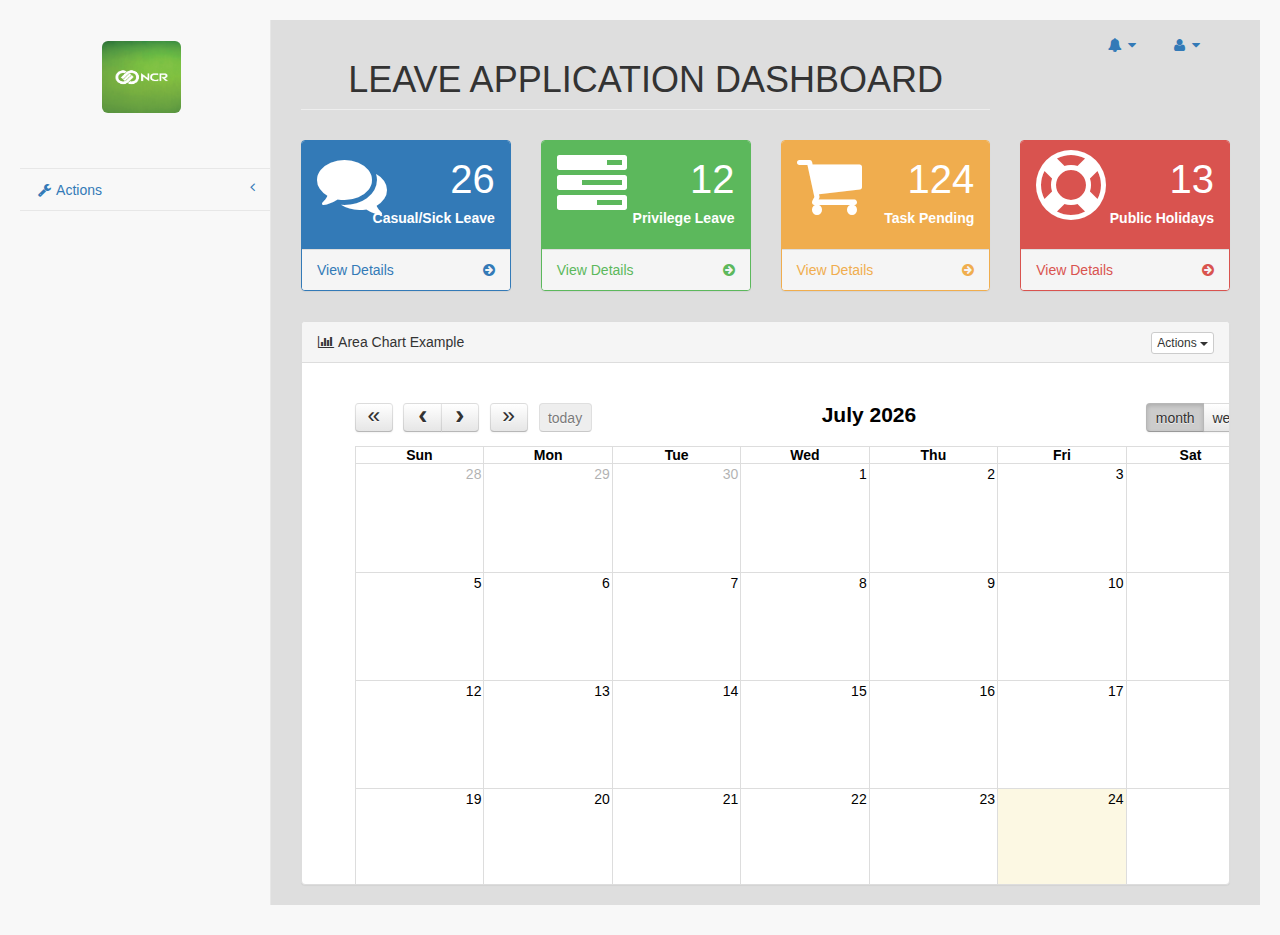
==== JSOMApplication/pages/index.html @ dc347957 "a" ====
﻿<!DOCTYPE html>
<html lang="en">

<head>

   
    <style type="text/css">
        @import "http://fonts.googleapis.com/css?family=Droid+Serif";
        
        /* Above line is used for online google font */
        h2 {
            text-align: center;
            font-size: 24px;
        }

        hr {
            margin-bottom: 30px;
        }

        p {
            color: #000;
            font-size: 16px;
            font-weight: 700;
        }

        #button {
            border: 1px solid #0c799e;
            width: 250px;
            padding: 10px;
            font-size: 16px;
            font-weight: 700;
            color: #fff;
            border-radius: 3px;
            background: linear-gradient(to bottom,#59d0f8 5%,#49c0e8 100%);
            cursor: pointer;
        }

            #button:hover {
                background: linear-gradient(to bottom,#49c0e8 5%,#59d0f8 100%);
            }

        input[type=text] {
            margin-top: 5px;
            margin-bottom: 20px;
            width: 96%;
            border-radius: 5px;
            border: 0;
            padding: 5px 0;
        }

        #name, #email {
            padding-left: 10px;
        }

        input[type=submit] {
            width: 30%;
            border: 1px solid #59b4d4;
            background: #0078a3;
            color: #eee;
            padding: 3px 0;
            border-radius: 5px;
            margin-left: 33%;
            cursor: pointer;
        }

            input[type=submit]:hover {
                border: 1px solid #666;
                background: #555;
                color: #fff;
            }

        .ui-dialog .ui-dialog-content {
            padding: 2em;
        }

        div.container {
            width: 960px;
            height: 610px;
            margin: 50px auto;
            font-family: 'Droid Serif',serif;
            position: relative;
        }

        div.main {
            width: 320px;
            margin-top: 35px;
            float: left;
            padding: 10px 55px 25px;
            background-color: rgba(204,204,191,0.51);
            border: 15px solid #fff;
            box-shadow: 0 0 10px;
            border-radius: 2px;
            font-size: 13px;
            text-align: center;
        }
    </style>
    <script src="../js/jquery.min.js"></script>
    <!-- Bootstrap Core JavaScript -->
    <script src="../js/bootstrap.min.js"></script>
    <!-- Metis Menu Plugin JavaScript -->
    <script src="../js/metisMenu.min.js"></script>
    <!-- Morris Charts JavaScript -->
    <script src="../js/jquery.ffform.js"></script>
    <link href="../css/demo.css" rel="stylesheet" />
    <script src="../js/jquery-ui.min.js"></script>
    <!-- Custom Theme JavaScript -->
    <script src="../js/sb-admin-2.js"></script>
    <script type="text/javascript"></script>
    <meta charset="utf-8">
    <meta http-equiv="X-UA-Compatible" content="IE=edge">
    <meta name="viewport" content="width=device-width, initial-scale=1">
    <meta name="description" content="">
    <meta name="author" content="">

    <title>SB Admin 2 - Bootstrap Admin Theme</title>

    <!-- Bootstrap Core CSS -->
    <link href="../css/bootstrap.min.css" rel="stylesheet">

    <!-- MetisMenu CSS -->
    <link href="../css/metisMenu.min.css" rel="stylesheet">

    <!-- Timeline CSS -->
    

    <!-- Custom CSS -->
    <link href="../css/sb-admin-2.css" rel="stylesheet">

    <!-- Morris Charts CSS -->
    
    <link href="../css/jquery-ui.css" rel="stylesheet" />
    <!-- Custom Fonts -->
    <link href="../css/font-awesome.min.css" rel="stylesheet" type="text/css">

    <!-- HTML5 Shim and Respond.js IE8 support of HTML5 elements and media queries -->
    <!-- WARNING: Respond.js doesn't work if you view the page via file:// -->
    <!--[if lt IE 9]>
        <script src="https://oss.maxcdn.com/libs/html5shiv/3.7.0/html5shiv.js"></script>
        <script src="https://oss.maxcdn.com/libs/respond.js/1.4.2/respond.min.js"></script>
    <![endif]-->
    <script type="text/javascript">
        $(document).ready(function () {
            $(".ankit").on("click", function (event) {
                event.preventDefault();
                
                var iframe = $('<iframe frameborder="0" scrolling="no" marginwidth="0" marginheight="0" width="600" height="600"></iframe>');
                var dialog = $("<div></div>").append(iframe).appendTo("body").dialog({
                    autoOpen: false,
                    modal: true,
                    show: "slide",
                    hide:"puff",
                    resizable: false,
                    width: "auto",
                    height: "auto",
                    close: function () {
                        iframe.attr("src", "");
                    }
                });
                var src = $(this).attr("href");
                iframe.attr({
                    src: src
                });
                dialog.dialog("option", "title", "Your Title...").dialog("open");
            });
        });
    </script>
</head>

<body>
    <!--<div id="dialog" title="Dialog Form">
        <form action="" method="post">
            <label>Name:</label>
            <input id="name" name="name" type="text" style="color:black">
            <label>Email:</label>
            <input id="email" name="email" type="text" style="color:black">
            <input id="submit" type="submit" value="Submit">
        </form>
    </div>-->
    <div id="wrapper">
        <section id="getintouch" class="fadeIn animated">
            <!-- Navigation -->
            <nav class="navbar navbar-default navbar-static-top" role="navigation" style="margin-bottom: 0;height:149px;width:250px;">
                <div class="navbar-header">
                    <button type="button" class="navbar-toggle" data-toggle="collapse" data-target=".navbar-collapse">
                        <span class="sr-only">Toggle navigation</span>
                        <span class="icon-bar"></span>
                        <span class="icon-bar"></span>
                        <span class="icon-bar"></span>
                    </button>
                    <a class="navbar-brand" href="index.html"><img src="NCR_logo.jpg" class="img-rounded" alt="Cinque Terre" width="79" height="72"></a>
                </div>
                <!-- /.navbar-header -->
                <!-- /.navbar-top-links -->
                <div class="navbar-default sidebar" role="navigation">
                    <div class="sidebar-nav navbar-collapse">
                        <ul class="nav" id="side-menu">


                            <li>
                                <a href="#"><i class="fa fa-wrench fa-fw"></i> Actions<span class="fa arrow"></span></a>
                                <ul class="nav nav-second-level">
                                    <li>
                                        <a href="forms.html" class="ankit"><i class="fa fa-user fa-fw"></i>Employee </a>
                                    </li>
                                </ul>
                                <!-- /.nav-second-level -->
                            </li>

                        </ul>
                    </div>
                    <!-- /.sidebar-collapse -->
                </div>
                <!-- /.navbar-static-side -->
            </nav>
        </section>
            <div id="page-wrapper" style="margin-top:-149px;">
                
                    <div class="row">
                        <section id="getintouch" class="fadeIn animated">
                            <div class="col-xs-9">
                                <h1 class="page-header">Leave Application Dashboard</h1>
                            </div>
                        </section>
                        <section id="getintouch" class="fadeIn animated" style="z-index:2">
                            <div class="col-lg-3">
                                <ul class="nav navbar-top-links navbar-right">

                                    <!-- /.dropdown -->
                                    <!-- /.dropdown -->
                                    <li class="dropdown">
                                        <a class="dropdown-toggle" data-toggle="dropdown" href="#">
                                            <i class="fa fa-bell fa-fw"></i>  <i class="fa fa-caret-down"></i>
                                        </a>
                                        <ul class="dropdown-menu dropdown-alerts">
                                            <li>
                                                <a href="#">
                                                    <div>
                                                        <i class="fa fa-comment fa-fw"></i> New Comment
                                                        <span class="pull-right text-muted small">4 minutes ago</span>
                                                    </div>
                                                </a>
                                            </li>
                                            <li class="divider"></li>
                                            <li>
                                                <a href="#">
                                                    <div>
                                                        <i class="fa fa-twitter fa-fw"></i> 3 New Followers
                                                        <span class="pull-right text-muted small">12 minutes ago</span>
                                                    </div>
                                                </a>
                                            </li>
                                            <li class="divider"></li>
                                            <li>
                                                <a href="#">
                                                    <div>
                                                        <i class="fa fa-envelope fa-fw"></i> Message Sent
                                                        <span class="pull-right text-muted small">4 minutes ago</span>
                                                    </div>
                                                </a>
                                            </li>
                                            <li class="divider"></li>
                                            <li>
                                                <a href="#">
                                                    <div>
                                                        <i class="fa fa-tasks fa-fw"></i> New Task
                                                        <span class="pull-right text-muted small">4 minutes ago</span>
                                                    </div>
                                                </a>
                                            </li>
                                            <li class="divider"></li>
                                            <li>
                                                <a href="#">
                                                    <div>
                                                        <i class="fa fa-upload fa-fw"></i> Server Rebooted
                                                        <span class="pull-right text-muted small">4 minutes ago</span>
                                                    </div>
                                                </a>
                                            </li>
                                            <li class="divider"></li>
                                            <li>
                                                <a class="text-center" href="#">
                                                    <strong>See All Alerts</strong>
                                                    <i class="fa fa-angle-right"></i>
                                                </a>
                                            </li>
                                        </ul>
                                        <!-- /.dropdown-alerts -->
                                    </li>
                                    <!-- /.dropdown -->
                                    <li class="dropdown">
                                        <a class="dropdown-toggle" data-toggle="dropdown" href="#">
                                            <i class="fa fa-user fa-fw"></i>  <i class="fa fa-caret-down"></i>
                                        </a>
                                        <ul class="dropdown-menu dropdown-user">
                                            <li>
                                                <a href="#"><i class="fa fa-user fa-fw"></i> User Profile</a>
                                            </li>
                                            <li>
                                                <a href="#"><i class="fa fa-gear fa-fw"></i> Settings</a>
                                            </li>
                                            <li class="divider"></li>
                                            <li>
                                                <a href="login.html"><i class="fa fa-sign-out fa-fw"></i> Logout</a>
                                            </li>
                                        </ul>
                                        <!-- /.dropdown-user -->
                                    </li>
                                    <!-- /.dropdown -->
                                </ul>
                            </div>
                        </section>
                            <!-- /.col-lg-12 -->
</div>
               
                    <!-- /.row -->
                    <section id="getintouch" class="rotateInUpLeft animated" style="z-index:1">
                        <div class="row">
                            <div class="col-lg-3 col-md-6">
                                <div class="panel panel-primary">
                                    <div class="panel-heading">
                                        <div class="row">
                                            <div class="col-xs-3">
                                                <i class="fa fa-comments fa-5x"></i>
                                            </div>
                                            <div class="col-xs-9 text-right">
                                                <div class="huge">26</div>
                                                <div><b>Casual/Sick Leave</b></div>
                                            </div>
                                        </div>
                                    </div>
                                    <a href="leaveApplication.html" class="ankit">
                                        <div class="panel-footer">
                                            <span class="pull-left">View Details</span>
                                            <span class="pull-right"><i class="fa fa-arrow-circle-right"></i></span>
                                            <div class="clearfix"></div>
                                        </div>
                                    </a>
                                </div>
                            </div>
                            <div class="col-lg-3 col-md-6">
                                <div class="panel panel-green">
                                    <div class="panel-heading">
                                        <div class="row">
                                            <div class="col-xs-3">
                                                <i class="fa fa-tasks fa-5x"></i>
                                            </div>
                                            <div class="col-xs-9 text-right">
                                                <div class="huge">12</div>
                                                <div><b>Privilege Leave</b></div>
                                            </div>
                                        </div>
                                    </div>
                                    <a href="leaveApplication.html" class="ankit">
                                        <div class="panel-footer">
                                            <span class="pull-left">View Details</span>
                                            <span class="pull-right"><i class="fa fa-arrow-circle-right"></i></span>
                                            <div class="clearfix"></div>
                                        </div>
                                    </a>
                                </div>
                            </div>
                            <div class="col-lg-3 col-md-6">
                                <div class="panel panel-yellow">
                                    <div class="panel-heading">
                                        <div class="row">
                                            <div class="col-xs-3">
                                                <i class="fa fa-shopping-cart fa-5x"></i>
                                            </div>
                                            <div class="col-xs-9 text-right">
                                                <div class="huge">124</div>
                                                <div><b>Task Pending</b></div>
                                            </div>
                                        </div>
                                    </div>
                                    <a href="Approve_reject.html" class="ankit">
                                        <div class="panel-footer">
                                            <span class="pull-left">View Details</span>
                                            <span class="pull-right"><i class="fa fa-arrow-circle-right"></i></span>
                                            <div class="clearfix"></div>
                                        </div>
                                    </a>
                                </div>
                            </div>
                            <div class="col-lg-3 col-md-6">
                                <div class="panel panel-red">
                                    <div class="panel-heading">
                                        <div class="row">
                                            <div class="col-xs-3">
                                                <i class="fa fa-support fa-5x"></i>
                                            </div>
                                            <div class="col-xs-9 text-right">
                                                <div class="huge">13</div>
                                                <div><b>Public Holidays</b></div>
                                            </div>
                                        </div>
                                    </div>
                                    <a href="login.html" class="ankit">
                                        <div class="panel-footer">
                                            <span class="pull-left">View Details</span>
                                            <span class="pull-right"><i class="fa fa-arrow-circle-right"></i></span>
                                            <div class="clearfix"></div>
                                        </div>
                                    </a>
                                </div>
                            </div>
                        </div>
                    </section>
                    <!-- /.row -->
                <section id="getintouch" class="fadeIn animated">
                    <div class="row">
                        <div class="col-lg-12">
                            <div class="panel panel-default">
                                <div class="panel-heading">
                                    <i class="fa fa-bar-chart-o fa-fw"></i> Area Chart Example
                                    <div class="pull-right">
                                        <div class="btn-group">
                                            <button type="button" class="btn btn-default btn-xs dropdown-toggle" data-toggle="dropdown">
                                                Actions
                                                <span class="caret"></span>
                                            </button>
                                            <ul class="dropdown-menu pull-right" role="menu">
                                                <li>
                                                    <a href="#">Action</a>
                                                </li>
                                                <li>
                                                    <a href="#">Another action</a>
                                                </li>
                                                <li>
                                                    <a href="#">Something else here</a>
                                                </li>
                                                <li class="divider"></li>
                                                <li>
                                                    <a href="#">Separated link</a>
                                                </li>
                                            </ul>
                                        </div>
                                    </div>
                                </div>
                                <!-- /.panel-heading -->
                                <div class="panel-body embed-responsive embed-responsive-16by9">
                                    <iframe src="TestCalender.html" class="embed-responsive-item" style="width:1005px;height:794px;"></iframe>
                                </div>
                                <!-- /.panel-body -->
                            </div>
                            <!-- /.panel -->
                            <!-- /.panel -->
                            <!-- /.panel -->
                        </div>
                        <!-- /.col-lg-8 -->
                        <!-- /.col-lg-4 -->
                    </div>
                </section>
                    <!-- /.row -->
</div>
            <!-- /#page-wrapper -->
</div>
    <!-- /#wrapper -->

    <!-- jQuery -->
   

</body>

</html>
---- JSOMApplication/css/demo.css ----
﻿body{font-family:'Open Sans',sans-serif;padding:20px;margin:0;background:url(../images/bg.png);}.demos-buttons{position:absolute;width:250px;z-index:999;right:10px;}.demos-buttons .submit{font-weight:normal;text-decoration:none;}.container{padding:30px;margin:0 auto;background:#fff;border:1px solid #ccc;width:45%;margin:0 auto;}.lbl{display:block;}.row{margin-bottom:10px;}.clearfix{*zoom:1;}.clearfix:before,.clearfix:after{display:table;content:"";line-height:0;}.clearfix:after{clear:both;}h1{text-align:center;color:#bdbdbd;margin:0;line-height:1;margin-bottom:30px;text-align:center;font-size:18px;text-transform:uppercase;line-height:1;margin-top:10px;margin-bottom:20px}h1 span{display:inline-block;position:relative;}h1 span:before,h1 span:after{content:"";display:block;width:100px;height:1px;top:10px;position:absolute;background:#ccc;}h1 span:before{left:-130px}h1 span:after{right:-130px}h2{font-weight:100;font-size:20px;text-align:center;color:#969696;margin-top:10px;}.list{}.list li{list-style:none;text-align:center;}.clearfix:after{content:".";display:block;clear:both;visibility:hidden;line-height:0;height:0;}.clearfix{display:inline-block;}html[xmlns] .clearfix{display:block;}* html .clearfix{height:1%;}.demos{width:40%;float:right;margin-bottom:20px;}.demos ul{list-style:none;margin:0;padding:0;}.demos ul li{display:inline-block;float:left;}.demos ul li a{display:block;padding:5px;line-height:20px;background-color:#2ba3d4;margin:0px 5px;}.demos ul li a{color:White;text-decoration:none;font-size:0.9em;}.contact label{line-height:30px;}.contact input[type="text"],.contact input[type="email"]{-webkit-box-sizing:border-box;-moz-box-sizing:border-box;box-sizing:border-box;font-size:18px;border:1px solid #e1e1e1;box-shadow:none;width:100%;height:36px;padding:4px 6px;font-size:14px;line-height:20px;color:#555;-webkit-border-radius:4px;-moz-border-radius:4px;border-radius:4px;vertical-align:middle;}.contact textarea{width:100%;border-radius:0;-webkit-border-radius:0;-moz-border-radius:0;-ms-border-radius:0;-moz-border-radius:0;}.submit{line-height:47px;margin-top:20px;padding:4px 14px 4px 14px;background:#CCCCCC;font-weight:bold;color:#5F5F5F;border-radius:2px;border:none;text-shadow:none;box-shadow:none;cursor:pointer;}.submit:hover,.submit:active,.submit.active{background-color:#2ecc71;color:#FFF;}.contact input::-webkit-input-placeholder,.contact textarea::-webkit-input-placeholder{color:#CCC;font-style:italic;}.contact input:-moz-placeholder,.contact textarea:-moz-placeholder{color:#CCC;font-style:italic;}.contact input::-moz-placeholder,.contact textarea::-moz-placeholder{color:#CCC;font-style:italic;}.contact input:-ms-input-placeholder,.contact textarea:-ms-input-placeholder{color:#CCC;font-style:italic;}.contact input::-ms-input-placeholder,.contact textarea::-ms-input-placeholder{color:red;}.contact-address address{font-size:14px;margin:10px 0 0;padding-left:25px;position:relative;}.contact-address address i{width:15px;display:inline-block;position:absolute;left:0;top:3px;}.contact-address h3{padding:10px;margin-top:0;}.animated{-webkit-animation-duration:2s;-moz-animation-duration:2s;-o-animation-duration:2s;animation-duration:2s;-webkit-animation-fill-mode:both;-moz-animation-fill-mode:both;-o-animation-fill-mode:both;animation-fill-mode:both}.animated.hinge{-webkit-animation-duration:2s;-moz-animation-duration:2s;-o-animation-duration:2s;animation-duration:2s}@-webkit-keyframes flash {
0%, 50%, 100% {
opacity:1
}
25%, 75% {
opacity:0
}
}
@-moz-keyframes flash {
0%, 50%, 100% {
opacity:1
}
25%, 75% {
opacity:0
}
}
@-o-keyframes flash {
0%, 50%, 100% {
opacity:1
}
25%, 75% {
opacity:0
}
}
@keyframes flash {
0%, 50%, 100% {
opacity:1
}
25%, 75% {
opacity:0
}
}
.flash {
	-webkit-animation-name: flash;
	-moz-animation-name: flash;
	-o-animation-name: flash;
	animation-name: flash
}
@-webkit-keyframes shake {
0%, 100% {
-webkit-transform:translateX(0)
}
10%, 30%, 50%, 70%, 90% {
-webkit-transform:translateX(-10px)
}
20%, 40%, 60%, 80% {
-webkit-transform:translateX(10px)
}
}
@-moz-keyframes shake {
0%, 100% {
-moz-transform:translateX(0)
}
10%, 30%, 50%, 70%, 90% {
-moz-transform:translateX(-10px)
}
20%, 40%, 60%, 80% {
-moz-transform:translateX(10px)
}
}
@-o-keyframes shake {
0%, 100% {
-o-transform:translateX(0)
}
10%, 30%, 50%, 70%, 90% {
-o-transform:translateX(-10px)
}
20%, 40%, 60%, 80% {
-o-transform:translateX(10px)
}
}
@keyframes shake {
0%, 100% {
transform:translateX(0)
}
10%, 30%, 50%, 70%, 90% {
transform:translateX(-10px)
}
20%, 40%, 60%, 80% {
transform:translateX(10px)
}
}
.shake {
	-webkit-animation-name: shake;
	-moz-animation-name: shake;
	-o-animation-name: shake;
	animation-name: shake
}
@-webkit-keyframes bounce {
0%, 20%, 50%, 80%, 100% {
-webkit-transform:translateY(0)
}
40% {
-webkit-transform:translateY(-30px)
}
60% {
-webkit-transform:translateY(-15px)
}
}
@-moz-keyframes bounce {
0%, 20%, 50%, 80%, 100% {
-moz-transform:translateY(0)
}
40% {
-moz-transform:translateY(-30px)
}
60% {
-moz-transform:translateY(-15px)
}
}
@-o-keyframes bounce {
0%, 20%, 50%, 80%, 100% {
-o-transform:translateY(0)
}
40% {
-o-transform:translateY(-30px)
}
60% {
-o-transform:translateY(-15px)
}
}
@keyframes bounce {
0%, 20%, 50%, 80%, 100% {
transform:translateY(0)
}
40% {
transform:translateY(-30px)
}
60% {
transform:translateY(-15px)
}
}
.bounce {
	-webkit-animation-name: bounce;
	-moz-animation-name: bounce;
	-o-animation-name: bounce;
	animation-name: bounce
}
@-webkit-keyframes tada {
0% {
-webkit-transform:scale(1)
}
10%, 20% {
-webkit-transform:scale(0.9) rotate(-3deg)
}
30%, 50%, 70%, 90% {
-webkit-transform:scale(1.1) rotate(3deg)
}
40%, 60%, 80% {
-webkit-transform:scale(1.1) rotate(-3deg)
}
100% {
-webkit-transform:scale(1) rotate(0)
}
}
@-moz-keyframes tada {
0% {
-moz-transform:scale(1)
}
10%, 20% {
-moz-transform:scale(0.9) rotate(-3deg)
}
30%, 50%, 70%, 90% {
-moz-transform:scale(1.1) rotate(3deg)
}
40%, 60%, 80% {
-moz-transform:scale(1.1) rotate(-3deg)
}
100% {
-moz-transform:scale(1) rotate(0)
}
}
@-o-keyframes tada {
0% {
-o-transform:scale(1)
}
10%, 20% {
-o-transform:scale(0.9) rotate(-3deg)
}
30%, 50%, 70%, 90% {
-o-transform:scale(1.1) rotate(3deg)
}
40%, 60%, 80% {
-o-transform:scale(1.1) rotate(-3deg)
}
100% {
-o-transform:scale(1) rotate(0)
}
}
@keyframes tada {
0% {
transform:scale(1)
}
10%, 20% {
transform:scale(0.9) rotate(-3deg)
}
30%, 50%, 70%, 90% {
transform:scale(1.1) rotate(3deg)
}
40%, 60%, 80% {
transform:scale(1.1) rotate(-3deg)
}
100% {
transform:scale(1) rotate(0)
}
}
.tada {
	-webkit-animation-name: tada;
	-moz-animation-name: tada;
	-o-animation-name: tada;
	animation-name: tada
}
@-webkit-keyframes swing {
20%, 40%, 60%, 80%, 100% {
-webkit-transform-origin:top center
}
20% {
-webkit-transform:rotate(15deg)
}
40% {
-webkit-transform:rotate(-10deg)
}
60% {
-webkit-transform:rotate(5deg)
}
80% {
-webkit-transform:rotate(-5deg)
}
100% {
-webkit-transform:rotate(0deg)
}
}
@-moz-keyframes swing {
20% {
-moz-transform:rotate(15deg)
}
40% {
-moz-transform:rotate(-10deg)
}
60% {
-moz-transform:rotate(5deg)
}
80% {
-moz-transform:rotate(-5deg)
}
100% {
-moz-transform:rotate(0deg)
}
}
@-o-keyframes swing {
20% {
-o-transform:rotate(15deg)
}
40% {
-o-transform:rotate(-10deg)
}
60% {
-o-transform:rotate(5deg)
}
80% {
-o-transform:rotate(-5deg)
}
100% {
-o-transform:rotate(0deg)
}
}
@keyframes swing {
20% {
transform:rotate(15deg)
}
40% {
transform:rotate(-10deg)
}
60% {
transform:rotate(5deg)
}
80% {
transform:rotate(-5deg)
}
100% {
transform:rotate(0deg)
}
}
.swing {
	-webkit-transform-origin: top center;
	-moz-transform-origin: top center;
	-o-transform-origin: top center;
	transform-origin: top center;
	-webkit-animation-name: swing;
	-moz-animation-name: swing;
	-o-animation-name: swing;
	animation-name: swing
}
@-webkit-keyframes wobble {
0% {
-webkit-transform:translateX(0%)
}
15% {
-webkit-transform:translateX(-25%) rotate(-5deg)
}
30% {
-webkit-transform:translateX(20%) rotate(3deg)
}
45% {
-webkit-transform:translateX(-15%) rotate(-3deg)
}
60% {
-webkit-transform:translateX(10%) rotate(2deg)
}
75% {
-webkit-transform:translateX(-5%) rotate(-1deg)
}
100% {
-webkit-transform:translateX(0%)
}
}
@-moz-keyframes wobble {
0% {
-moz-transform:translateX(0%)
}
15% {
-moz-transform:translateX(-25%) rotate(-5deg)
}
30% {
-moz-transform:translateX(20%) rotate(3deg)
}
45% {
-moz-transform:translateX(-15%) rotate(-3deg)
}
60% {
-moz-transform:translateX(10%) rotate(2deg)
}
75% {
-moz-transform:translateX(-5%) rotate(-1deg)
}
100% {
-moz-transform:translateX(0%)
}
}
@-o-keyframes wobble {
0% {
-o-transform:translateX(0%)
}
15% {
-o-transform:translateX(-25%) rotate(-5deg)
}
30% {
-o-transform:translateX(20%) rotate(3deg)
}
45% {
-o-transform:translateX(-15%) rotate(-3deg)
}
60% {
-o-transform:translateX(10%) rotate(2deg)
}
75% {
-o-transform:translateX(-5%) rotate(-1deg)
}
100% {
-o-transform:translateX(0%)
}
}
@keyframes wobble {
0% {
transform:translateX(0%)
}
15% {
transform:translateX(-25%) rotate(-5deg)
}
30% {
transform:translateX(20%) rotate(3deg)
}
45% {
transform:translateX(-15%) rotate(-3deg)
}
60% {
transform:translateX(10%) rotate(2deg)
}
75% {
transform:translateX(-5%) rotate(-1deg)
}
100% {
transform:translateX(0%)
}
}
.wobble {
	-webkit-animation-name: wobble;
	-moz-animation-name: wobble;
	-o-animation-name: wobble;
	animation-name: wobble
}
@-webkit-keyframes pulse {
0% {
-webkit-transform:scale(1)
}
50% {
-webkit-transform:scale(1.1)
}
100% {
-webkit-transform:scale(1)
}
}
@-moz-keyframes pulse {
0% {
-moz-transform:scale(1)
}
50% {
-moz-transform:scale(1.1)
}
100% {
-moz-transform:scale(1)
}
}
@-o-keyframes pulse {
0% {
-o-transform:scale(1)
}
50% {
-o-transform:scale(1.1)
}
100% {
-o-transform:scale(1)
}
}
@keyframes pulse {
0% {
transform:scale(1)
}
50% {
transform:scale(1.1)
}
100% {
transform:scale(1)
}
}
.pulse {
	-webkit-animation-name: pulse;
	-moz-animation-name: pulse;
	-o-animation-name: pulse;
	animation-name: pulse
}
@-webkit-keyframes flip {
0% {
-webkit-transform:perspective(400px) rotateY(0);
-webkit-animation-timing-function:ease-out
}
40% {
-webkit-transform:perspective(400px) translateZ(150px) rotateY(170deg);
-webkit-animation-timing-function:ease-out
}
50% {
-webkit-transform:perspective(400px) translateZ(150px) rotateY(190deg) scale(1);
-webkit-animation-timing-function:ease-in
}
80% {
-webkit-transform:perspective(400px) rotateY(360deg) scale(.95);
-webkit-animation-timing-function:ease-in
}
100% {
-webkit-transform:perspective(400px) scale(1);
-webkit-animation-timing-function:ease-in
}
}
@-moz-keyframes flip {
0% {
-moz-transform:perspective(400px) rotateY(0);
-moz-animation-timing-function:ease-out
}
40% {
-moz-transform:perspective(400px) translateZ(150px) rotateY(170deg);
-moz-animation-timing-function:ease-out
}
50% {
-moz-transform:perspective(400px) translateZ(150px) rotateY(190deg) scale(1);
-moz-animation-timing-function:ease-in
}
80% {
-moz-transform:perspective(400px) rotateY(360deg) scale(.95);
-moz-animation-timing-function:ease-in
}
100% {
-moz-transform:perspective(400px) scale(1);
-moz-animation-timing-function:ease-in
}
}
@-o-keyframes flip {
0% {
-o-transform:perspective(400px) rotateY(0);
-o-animation-timing-function:ease-out
}
40% {
-o-transform:perspective(400px) translateZ(150px) rotateY(170deg);
-o-animation-timing-function:ease-out
}
50% {
-o-transform:perspective(400px) translateZ(150px) rotateY(190deg) scale(1);
-o-animation-timing-function:ease-in
}
80% {
-o-transform:perspective(400px) rotateY(360deg) scale(.95);
-o-animation-timing-function:ease-in
}
100% {
-o-transform:perspective(400px) scale(1);
-o-animation-timing-function:ease-in
}
}
@keyframes flip {
0% {
transform:perspective(400px) rotateY(0);
animation-timing-function:ease-out
}
40% {
transform:perspective(400px) translateZ(150px) rotateY(170deg);
animation-timing-function:ease-out
}
50% {
transform:perspective(400px) translateZ(150px) rotateY(190deg) scale(1);
animation-timing-function:ease-in
}
80% {
transform:perspective(400px) rotateY(360deg) scale(.95);
animation-timing-function:ease-in
}
100% {
transform:perspective(400px) scale(1);
animation-timing-function:ease-in
}
}
.flip {
	-webkit-backface-visibility: visible!important;
	-webkit-animation-name: flip;
	-moz-backface-visibility: visible!important;
	-moz-animation-name: flip;
	-o-backface-visibility: visible!important;
	-o-animation-name: flip;
	backface-visibility: visible!important;
	animation-name: flip
}
@-webkit-keyframes flipInX {
0% {
-webkit-transform:perspective(400px) rotateX(90deg);
opacity:0
}
40% {
-webkit-transform:perspective(400px) rotateX(-10deg)
}
70% {
-webkit-transform:perspective(400px) rotateX(10deg)
}
100% {
-webkit-transform:perspective(400px) rotateX(0deg);
opacity:1
}
}
@-moz-keyframes flipInX {
0% {
-moz-transform:perspective(400px) rotateX(90deg);
opacity:0
}
40% {
-moz-transform:perspective(400px) rotateX(-10deg)
}
70% {
-moz-transform:perspective(400px) rotateX(10deg)
}
100% {
-moz-transform:perspective(400px) rotateX(0deg);
opacity:1
}
}
@-o-keyframes flipInX {
0% {
-o-transform:perspective(400px) rotateX(90deg);
opacity:0
}
40% {
-o-transform:perspective(400px) rotateX(-10deg)
}
70% {
-o-transform:perspective(400px) rotateX(10deg)
}
100% {
-o-transform:perspective(400px) rotateX(0deg);
opacity:1
}
}
@keyframes flipInX {
0% {
transform:perspective(400px) rotateX(90deg);
opacity:0
}
40% {
transform:perspective(400px) rotateX(-10deg)
}
70% {
transform:perspective(400px) rotateX(10deg)
}
100% {
transform:perspective(400px) rotateX(0deg);
opacity:1
}
}
.flipInX {
	-webkit-backface-visibility: visible!important;
	-webkit-animation-name: flipInX;
	-moz-backface-visibility: visible!important;
	-moz-animation-name: flipInX;
	-o-backface-visibility: visible!important;
	-o-animation-name: flipInX;
	backface-visibility: visible!important;
	animation-name: flipInX
}
@-webkit-keyframes flipOutX {
0% {
-webkit-transform:perspective(400px) rotateX(0deg);
opacity:1
}
100% {
-webkit-transform:perspective(400px) rotateX(90deg);
opacity:0
}
}
@-moz-keyframes flipOutX {
0% {
-moz-transform:perspective(400px) rotateX(0deg);
opacity:1
}
100% {
-moz-transform:perspective(400px) rotateX(90deg);
opacity:0
}
}
@-o-keyframes flipOutX {
0% {
-o-transform:perspective(400px) rotateX(0deg);
opacity:1
}
100% {
-o-transform:perspective(400px) rotateX(90deg);
opacity:0
}
}
@keyframes flipOutX {
0% {
transform:perspective(400px) rotateX(0deg);
opacity:1
}
100% {
transform:perspective(400px) rotateX(90deg);
opacity:0
}
}
.flipOutX {
	-webkit-animation-name: flipOutX;
	-webkit-backface-visibility: visible!important;
	-moz-animation-name: flipOutX;
	-moz-backface-visibility: visible!important;
	-o-animation-name: flipOutX;
	-o-backface-visibility: visible!important;
	animation-name: flipOutX;
	backface-visibility: visible!important
}
@-webkit-keyframes flipInY {
0% {
-webkit-transform:perspective(400px) rotateY(90deg);
opacity:0
}
40% {
-webkit-transform:perspective(400px) rotateY(-10deg)
}
70% {
-webkit-transform:perspective(400px) rotateY(10deg)
}
100% {
-webkit-transform:perspective(400px) rotateY(0deg);
opacity:1
}
}
@-moz-keyframes flipInY {
0% {
-moz-transform:perspective(400px) rotateY(90deg);
opacity:0
}
40% {
-moz-transform:perspective(400px) rotateY(-10deg)
}
70% {
-moz-transform:perspective(400px) rotateY(10deg)
}
100% {
-moz-transform:perspective(400px) rotateY(0deg);
opacity:1
}
}
@-o-keyframes flipInY {
0% {
-o-transform:perspective(400px) rotateY(90deg);
opacity:0
}
40% {
-o-transform:perspective(400px) rotateY(-10deg)
}
70% {
-o-transform:perspective(400px) rotateY(10deg)
}
100% {
-o-transform:perspective(400px) rotateY(0deg);
opacity:1
}
}
@keyframes flipInY {
0% {
transform:perspective(400px) rotateY(90deg);
opacity:0
}
40% {
transform:perspective(400px) rotateY(-10deg)
}
70% {
transform:perspective(400px) rotateY(10deg)
}
100% {
transform:perspective(400px) rotateY(0deg);
opacity:1
}
}
.flipInY {
	-webkit-backface-visibility: visible!important;
	-webkit-animation-name: flipInY;
	-moz-backface-visibility: visible!important;
	-moz-animation-name: flipInY;
	-o-backface-visibility: visible!important;
	-o-animation-name: flipInY;
	backface-visibility: visible!important;
	animation-name: flipInY
}
@-webkit-keyframes flipOutY {
0% {
-webkit-transform:perspective(400px) rotateY(0deg);
opacity:1
}
100% {
-webkit-transform:perspective(400px) rotateY(90deg);
opacity:0
}
}
@-moz-keyframes flipOutY {
0% {
-moz-transform:perspective(400px) rotateY(0deg);
opacity:1
}
100% {
-moz-transform:perspective(400px) rotateY(90deg);
opacity:0
}
}
@-o-keyframes flipOutY {
0% {
-o-transform:perspective(400px) rotateY(0deg);
opacity:1
}
100% {
-o-transform:perspective(400px) rotateY(90deg);
opacity:0
}
}
@keyframes flipOutY {
0% {
transform:perspective(400px) rotateY(0deg);
opacity:1
}
100% {
transform:perspective(400px) rotateY(90deg);
opacity:0
}
}
.flipOutY {
	-webkit-backface-visibility: visible!important;
	-webkit-animation-name: flipOutY;
	-moz-backface-visibility: visible!important;
	-moz-animation-name: flipOutY;
	-o-backface-visibility: visible!important;
	-o-animation-name: flipOutY;
	backface-visibility: visible!important;
	animation-name: flipOutY
}
@-webkit-keyframes fadeIn {
0% {
opacity:0
}
100% {
opacity:1
}
}
@-moz-keyframes fadeIn {
0% {
opacity:0
}
100% {
opacity:1
}
}
@-o-keyframes fadeIn {
0% {
opacity:0
}
100% {
opacity:1
}
}
@keyframes fadeIn {
0% {
opacity:0
}
100% {
opacity:1
}
}
.fadeIn {
	-webkit-animation-name: fadeIn;
	-moz-animation-name: fadeIn;
	-o-animation-name: fadeIn;
	animation-name: fadeIn
}
@-webkit-keyframes fadeInUp {
0% {
opacity:0;
-webkit-transform:translateY(20px)
}
100% {
opacity:1;
-webkit-transform:translateY(0)
}
}
@-moz-keyframes fadeInUp {
0% {
opacity:0;
-moz-transform:translateY(20px)
}
100% {
opacity:1;
-moz-transform:translateY(0)
}
}
@-o-keyframes fadeInUp {
0% {
opacity:0;
-o-transform:translateY(20px)
}
100% {
opacity:1;
-o-transform:translateY(0)
}
}
@keyframes fadeInUp {
0% {
opacity:0;
transform:translateY(20px)
}
100% {
opacity:1;
transform:translateY(0)
}
}
.fadeInUp {
	-webkit-animation-name: fadeInUp;
	-moz-animation-name: fadeInUp;
	-o-animation-name: fadeInUp;
	animation-name: fadeInUp
}
@-webkit-keyframes fadeInDown {
0% {
opacity:0;
-webkit-transform:translateY(-20px)
}
100% {
opacity:1;
-webkit-transform:translateY(0)
}
}
@-moz-keyframes fadeInDown {
0% {
opacity:0;
-moz-transform:translateY(-20px)
}
100% {
opacity:1;
-moz-transform:translateY(0)
}
}
@-o-keyframes fadeInDown {
0% {
opacity:0;
-o-transform:translateY(-20px)
}
100% {
opacity:1;
-o-transform:translateY(0)
}
}
@keyframes fadeInDown {
0% {
opacity:0;
transform:translateY(-20px)
}
100% {
opacity:1;
transform:translateY(0)
}
}
.fadeInDown {
	-webkit-animation-name: fadeInDown;
	-moz-animation-name: fadeInDown;
	-o-animation-name: fadeInDown;
	animation-name: fadeInDown
}
@-webkit-keyframes fadeInLeft {
0% {
opacity:0;
-webkit-transform:translateX(-20px)
}
100% {
opacity:1;
-webkit-transform:translateX(0)
}
}
@-moz-keyframes fadeInLeft {
0% {
opacity:0;
-moz-transform:translateX(-20px)
}
100% {
opacity:1;
-moz-transform:translateX(0)
}
}
@-o-keyframes fadeInLeft {
0% {
opacity:0;
-o-transform:translateX(-20px)
}
100% {
opacity:1;
-o-transform:translateX(0)
}
}
@keyframes fadeInLeft {
0% {
opacity:0;
transform:translateX(-20px)
}
100% {
opacity:1;
transform:translateX(0)
}
}
.fadeInLeft {
	-webkit-animation-name: fadeInLeft;
	-moz-animation-name: fadeInLeft;
	-o-animation-name: fadeInLeft;
	animation-name: fadeInLeft
}
@-webkit-keyframes fadeInRight {
0% {
opacity:0;
-webkit-transform:translateX(20px)
}
100% {
opacity:1;
-webkit-transform:translateX(0)
}
}
@-moz-keyframes fadeInRight {
0% {
opacity:0;
-moz-transform:translateX(20px)
}
100% {
opacity:1;
-moz-transform:translateX(0)
}
}
@-o-keyframes fadeInRight {
0% {
opacity:0;
-o-transform:translateX(20px)
}
100% {
opacity:1;
-o-transform:translateX(0)
}
}
@keyframes fadeInRight {
0% {
opacity:0;
transform:translateX(20px)
}
100% {
opacity:1;
transform:translateX(0)
}
}
.fadeInRight {
	-webkit-animation-name: fadeInRight;
	-moz-animation-name: fadeInRight;
	-o-animation-name: fadeInRight;
	animation-name: fadeInRight
}
@-webkit-keyframes fadeInUpBig {
0% {
opacity:0;
-webkit-transform:translateY(2000px)
}
100% {
opacity:1;
-webkit-transform:translateY(0)
}
}
@-moz-keyframes fadeInUpBig {
0% {
opacity:0;
-moz-transform:translateY(2000px)
}
100% {
opacity:1;
-moz-transform:translateY(0)
}
}
@-o-keyframes fadeInUpBig {
0% {
opacity:0;
-o-transform:translateY(2000px)
}
100% {
opacity:1;
-o-transform:translateY(0)
}
}
@keyframes fadeInUpBig {
0% {
opacity:0;
transform:translateY(2000px)
}
100% {
opacity:1;
transform:translateY(0)
}
}
.fadeInUpBig {
	-webkit-animation-name: fadeInUpBig;
	-moz-animation-name: fadeInUpBig;
	-o-animation-name: fadeInUpBig;
	animation-name: fadeInUpBig
}
@-webkit-keyframes fadeInDownBig {
0% {
opacity:0;
-webkit-transform:translateY(-2000px)
}
100% {
opacity:1;
-webkit-transform:translateY(0)
}
}
@-moz-keyframes fadeInDownBig {
0% {
opacity:0;
-moz-transform:translateY(-2000px)
}
100% {
opacity:1;
-moz-transform:translateY(0)
}
}
@-o-keyframes fadeInDownBig {
0% {
opacity:0;
-o-transform:translateY(-2000px)
}
100% {
opacity:1;
-o-transform:translateY(0)
}
}
@keyframes fadeInDownBig {
0% {
opacity:0;
transform:translateY(-2000px)
}
100% {
opacity:1;
transform:translateY(0)
}
}
.fadeInDownBig {
	-webkit-animation-name: fadeInDownBig;
	-moz-animation-name: fadeInDownBig;
	-o-animation-name: fadeInDownBig;
	animation-name: fadeInDownBig
}
@-webkit-keyframes fadeInLeftBig {
0% {
opacity:0;
-webkit-transform:translateX(-2000px)
}
100% {
opacity:1;
-webkit-transform:translateX(0)
}
}
@-moz-keyframes fadeInLeftBig {
0% {
opacity:0;
-moz-transform:translateX(-2000px)
}
100% {
opacity:1;
-moz-transform:translateX(0)
}
}
@-o-keyframes fadeInLeftBig {
0% {
opacity:0;
-o-transform:translateX(-2000px)
}
100% {
opacity:1;
-o-transform:translateX(0)
}
}
@keyframes fadeInLeftBig {
0% {
opacity:0;
transform:translateX(-2000px)
}
100% {
opacity:1;
transform:translateX(0)
}
}
.fadeInLeftBig {
	-webkit-animation-name: fadeInLeftBig;
	-moz-animation-name: fadeInLeftBig;
	-o-animation-name: fadeInLeftBig;
	animation-name: fadeInLeftBig
}
@-webkit-keyframes fadeInRightBig {
0% {
opacity:0;
-webkit-transform:translateX(2000px)
}
100% {
opacity:1;
-webkit-transform:translateX(0)
}
}
@-moz-keyframes fadeInRightBig {
0% {
opacity:0;
-moz-transform:translateX(2000px)
}
100% {
opacity:1;
-moz-transform:translateX(0)
}
}
@-o-keyframes fadeInRightBig {
0% {
opacity:0;
-o-transform:translateX(2000px)
}
100% {
opacity:1;
-o-transform:translateX(0)
}
}
@keyframes fadeInRightBig {
0% {
opacity:0;
transform:translateX(2000px)
}
100% {
opacity:1;
transform:translateX(0)
}
}
.fadeInRightBig {
	-webkit-animation-name: fadeInRightBig;
	-moz-animation-name: fadeInRightBig;
	-o-animation-name: fadeInRightBig;
	animation-name: fadeInRightBig
}
@-webkit-keyframes fadeOut {
0% {
opacity:1
}
100% {
opacity:0
}
}
@-moz-keyframes fadeOut {
0% {
opacity:1
}
100% {
opacity:0
}
}
@-o-keyframes fadeOut {
0% {
opacity:1
}
100% {
opacity:0
}
}
@keyframes fadeOut {
0% {
opacity:1
}
100% {
opacity:0
}
}
.fadeOut {
	-webkit-animation-name: fadeOut;
	-moz-animation-name: fadeOut;
	-o-animation-name: fadeOut;
	animation-name: fadeOut
}
@-webkit-keyframes fadeOutUp {
0% {
opacity:1;
-webkit-transform:translateY(0)
}
100% {
opacity:0;
-webkit-transform:translateY(-20px)
}
}
@-moz-keyframes fadeOutUp {
0% {
opacity:1;
-moz-transform:translateY(0)
}
100% {
opacity:0;
-moz-transform:translateY(-20px)
}
}
@-o-keyframes fadeOutUp {
0% {
opacity:1;
-o-transform:translateY(0)
}
100% {
opacity:0;
-o-transform:translateY(-20px)
}
}
@keyframes fadeOutUp {
0% {
opacity:1;
transform:translateY(0)
}
100% {
opacity:0;
transform:translateY(-20px)
}
}
.fadeOutUp {
	-webkit-animation-name: fadeOutUp;
	-moz-animation-name: fadeOutUp;
	-o-animation-name: fadeOutUp;
	animation-name: fadeOutUp
}
@-webkit-keyframes fadeOutDown {
0% {
opacity:1;
-webkit-transform:translateY(0)
}
100% {
opacity:0;
-webkit-transform:translateY(20px)
}
}
@-moz-keyframes fadeOutDown {
0% {
opacity:1;
-moz-transform:translateY(0)
}
100% {
opacity:0;
-moz-transform:translateY(20px)
}
}
@-o-keyframes fadeOutDown {
0% {
opacity:1;
-o-transform:translateY(0)
}
100% {
opacity:0;
-o-transform:translateY(20px)
}
}
@keyframes fadeOutDown {
0% {
opacity:1;
transform:translateY(0)
}
100% {
opacity:0;
transform:translateY(20px)
}
}
.fadeOutDown {
	-webkit-animation-name: fadeOutDown;
	-moz-animation-name: fadeOutDown;
	-o-animation-name: fadeOutDown;
	animation-name: fadeOutDown
}
@-webkit-keyframes fadeOutLeft {
0% {
opacity:1;
-webkit-transform:translateX(0)
}
100% {
opacity:0;
-webkit-transform:translateX(-20px)
}
}
@-moz-keyframes fadeOutLeft {
0% {
opacity:1;
-moz-transform:translateX(0)
}
100% {
opacity:0;
-moz-transform:translateX(-20px)
}
}
@-o-keyframes fadeOutLeft {
0% {
opacity:1;
-o-transform:translateX(0)
}
100% {
opacity:0;
-o-transform:translateX(-20px)
}
}
@keyframes fadeOutLeft {
0% {
opacity:1;
transform:translateX(0)
}
100% {
opacity:0;
transform:translateX(-20px)
}
}
.fadeOutLeft {
	-webkit-animation-name: fadeOutLeft;
	-moz-animation-name: fadeOutLeft;
	-o-animation-name: fadeOutLeft;
	animation-name: fadeOutLeft
}
@-webkit-keyframes fadeOutRight {
0% {
opacity:1;
-webkit-transform:translateX(0)
}
100% {
opacity:0;
-webkit-transform:translateX(20px)
}
}
@-moz-keyframes fadeOutRight {
0% {
opacity:1;
-moz-transform:translateX(0)
}
100% {
opacity:0;
-moz-transform:translateX(20px)
}
}
@-o-keyframes fadeOutRight {
0% {
opacity:1;
-o-transform:translateX(0)
}
100% {
opacity:0;
-o-transform:translateX(20px)
}
}
@keyframes fadeOutRight {
0% {
opacity:1;
transform:translateX(0)
}
100% {
opacity:0;
transform:translateX(20px)
}
}
.fadeOutRight {
	-webkit-animation-name: fadeOutRight;
	-moz-animation-name: fadeOutRight;
	-o-animation-name: fadeOutRight;
	animation-name: fadeOutRight
}
@-webkit-keyframes fadeOutUpBig {
0% {
opacity:1;
-webkit-transform:translateY(0)
}
100% {
opacity:0;
-webkit-transform:translateY(-2000px)
}
}
@-moz-keyframes fadeOutUpBig {
0% {
opacity:1;
-moz-transform:translateY(0)
}
100% {
opacity:0;
-moz-transform:translateY(-2000px)
}
}
@-o-keyframes fadeOutUpBig {
0% {
opacity:1;
-o-transform:translateY(0)
}
100% {
opacity:0;
-o-transform:translateY(-2000px)
}
}
@keyframes fadeOutUpBig {
0% {
opacity:1;
transform:translateY(0)
}
100% {
opacity:0;
transform:translateY(-2000px)
}
}
.fadeOutUpBig {
	-webkit-animation-name: fadeOutUpBig;
	-moz-animation-name: fadeOutUpBig;
	-o-animation-name: fadeOutUpBig;
	animation-name: fadeOutUpBig
}
@-webkit-keyframes fadeOutDownBig {
0% {
opacity:1;
-webkit-transform:translateY(0)
}
100% {
opacity:0;
-webkit-transform:translateY(2000px)
}
}
@-moz-keyframes fadeOutDownBig {
0% {
opacity:1;
-moz-transform:translateY(0)
}
100% {
opacity:0;
-moz-transform:translateY(2000px)
}
}
@-o-keyframes fadeOutDownBig {
0% {
opacity:1;
-o-transform:translateY(0)
}
100% {
opacity:0;
-o-transform:translateY(2000px)
}
}
@keyframes fadeOutDownBig {
0% {
opacity:1;
transform:translateY(0)
}
100% {
opacity:0;
transform:translateY(2000px)
}
}
.fadeOutDownBig {
	-webkit-animation-name: fadeOutDownBig;
	-moz-animation-name: fadeOutDownBig;
	-o-animation-name: fadeOutDownBig;
	animation-name: fadeOutDownBig
}
@-webkit-keyframes fadeOutLeftBig {
0% {
opacity:1;
-webkit-transform:translateX(0)
}
100% {
opacity:0;
-webkit-transform:translateX(-2000px)
}
}
@-moz-keyframes fadeOutLeftBig {
0% {
opacity:1;
-moz-transform:translateX(0)
}
100% {
opacity:0;
-moz-transform:translateX(-2000px)
}
}
@-o-keyframes fadeOutLeftBig {
0% {
opacity:1;
-o-transform:translateX(0)
}
100% {
opacity:0;
-o-transform:translateX(-2000px)
}
}
@keyframes fadeOutLeftBig {
0% {
opacity:1;
transform:translateX(0)
}
100% {
opacity:0;
transform:translateX(-2000px)
}
}
.fadeOutLeftBig {
	-webkit-animation-name: fadeOutLeftBig;
	-moz-animation-name: fadeOutLeftBig;
	-o-animation-name: fadeOutLeftBig;
	animation-name: fadeOutLeftBig
}
@-webkit-keyframes fadeOutRightBig {
0% {
opacity:1;
-webkit-transform:translateX(0)
}
100% {
opacity:0;
-webkit-transform:translateX(2000px)
}
}
@-moz-keyframes fadeOutRightBig {
0% {
opacity:1;
-moz-transform:translateX(0)
}
100% {
opacity:0;
-moz-transform:translateX(2000px)
}
}
@-o-keyframes fadeOutRightBig {
0% {
opacity:1;
-o-transform:translateX(0)
}
100% {
opacity:0;
-o-transform:translateX(2000px)
}
}
@keyframes fadeOutRightBig {
0% {
opacity:1;
transform:translateX(0)
}
100% {
opacity:0;
transform:translateX(2000px)
}
}
.fadeOutRightBig {
	-webkit-animation-name: fadeOutRightBig;
	-moz-animation-name: fadeOutRightBig;
	-o-animation-name: fadeOutRightBig;
	animation-name: fadeOutRightBig
}
@-webkit-keyframes bounceIn {
0% {
opacity:0;
-webkit-transform:scale(.3)
}
50% {
opacity:1;
-webkit-transform:scale(1.05)
}
70% {
-webkit-transform:scale(.9)
}
100% {
-webkit-transform:scale(1)
}
}
@-moz-keyframes bounceIn {
0% {
opacity:0;
-moz-transform:scale(.3)
}
50% {
opacity:1;
-moz-transform:scale(1.05)
}
70% {
-moz-transform:scale(.9)
}
100% {
-moz-transform:scale(1)
}
}
@-o-keyframes bounceIn {
0% {
opacity:0;
-o-transform:scale(.3)
}
50% {
opacity:1;
-o-transform:scale(1.05)
}
70% {
-o-transform:scale(.9)
}
100% {
-o-transform:scale(1)
}
}
@keyframes bounceIn {
0% {
opacity:0;
transform:scale(.3)
}
50% {
opacity:1;
transform:scale(1.05)
}
70% {
transform:scale(.9)
}
100% {
transform:scale(1)
}
}
.bounceIn {
	-webkit-animation-name: bounceIn;
	-moz-animation-name: bounceIn;
	-o-animation-name: bounceIn;
	animation-name: bounceIn
}
@-webkit-keyframes bounceInUp {
0% {
opacity:0;
-webkit-transform:translateY(2000px)
}
60% {
opacity:1;
-webkit-transform:translateY(-30px)
}
80% {
-webkit-transform:translateY(10px)
}
100% {
-webkit-transform:translateY(0)
}
}
@-moz-keyframes bounceInUp {
0% {
opacity:0;
-moz-transform:translateY(2000px)
}
60% {
opacity:1;
-moz-transform:translateY(-30px)
}
80% {
-moz-transform:translateY(10px)
}
100% {
-moz-transform:translateY(0)
}
}
@-o-keyframes bounceInUp {
0% {
opacity:0;
-o-transform:translateY(2000px)
}
60% {
opacity:1;
-o-transform:translateY(-30px)
}
80% {
-o-transform:translateY(10px)
}
100% {
-o-transform:translateY(0)
}
}
@keyframes bounceInUp {
0% {
opacity:0;
transform:translateY(2000px)
}
60% {
opacity:1;
transform:translateY(-30px)
}
80% {
transform:translateY(10px)
}
100% {
transform:translateY(0)
}
}
.bounceInUp {
	-webkit-animation-name: bounceInUp;
	-moz-animation-name: bounceInUp;
	-o-animation-name: bounceInUp;
	animation-name: bounceInUp
}
@-webkit-keyframes bounceInDown {
0% {
opacity:0;
-webkit-transform:translateY(-2000px)
}
60% {
opacity:1;
-webkit-transform:translateY(30px)
}
80% {
-webkit-transform:translateY(-10px)
}
100% {
-webkit-transform:translateY(0)
}
}
@-moz-keyframes bounceInDown {
0% {
opacity:0;
-moz-transform:translateY(-2000px)
}
60% {
opacity:1;
-moz-transform:translateY(30px)
}
80% {
-moz-transform:translateY(-10px)
}
100% {
-moz-transform:translateY(0)
}
}
@-o-keyframes bounceInDown {
0% {
opacity:0;
-o-transform:translateY(-2000px)
}
60% {
opacity:1;
-o-transform:translateY(30px)
}
80% {
-o-transform:translateY(-10px)
}
100% {
-o-transform:translateY(0)
}
}
@keyframes bounceInDown {
0% {
opacity:0;
transform:translateY(-2000px)
}
60% {
opacity:1;
transform:translateY(30px)
}
80% {
transform:translateY(-10px)
}
100% {
transform:translateY(0)
}
}
.bounceInDown {
	-webkit-animation-name: bounceInDown;
	-moz-animation-name: bounceInDown;
	-o-animation-name: bounceInDown;
	animation-name: bounceInDown
}
@-webkit-keyframes bounceInLeft {
0% {
opacity:0;
-webkit-transform:translateX(-2000px)
}
60% {
opacity:1;
-webkit-transform:translateX(30px)
}
80% {
-webkit-transform:translateX(-10px)
}
100% {
-webkit-transform:translateX(0)
}
}
@-moz-keyframes bounceInLeft {
0% {
opacity:0;
-moz-transform:translateX(-2000px)
}
60% {
opacity:1;
-moz-transform:translateX(30px)
}
80% {
-moz-transform:translateX(-10px)
}
100% {
-moz-transform:translateX(0)
}
}
@-o-keyframes bounceInLeft {
0% {
opacity:0;
-o-transform:translateX(-2000px)
}
60% {
opacity:1;
-o-transform:translateX(30px)
}
80% {
-o-transform:translateX(-10px)
}
100% {
-o-transform:translateX(0)
}
}
@keyframes bounceInLeft {
0% {
opacity:0;
transform:translateX(-2000px)
}
60% {
opacity:1;
transform:translateX(30px)
}
80% {
transform:translateX(-10px)
}
100% {
transform:translateX(0)
}
}
.bounceInLeft {
	-webkit-animation-name: bounceInLeft;
	-moz-animation-name: bounceInLeft;
	-o-animation-name: bounceInLeft;
	animation-name: bounceInLeft
}
@-webkit-keyframes bounceInRight {
0% {
opacity:0;
-webkit-transform:translateX(2000px)
}
60% {
opacity:1;
-webkit-transform:translateX(-30px)
}
80% {
-webkit-transform:translateX(10px)
}
100% {
-webkit-transform:translateX(0)
}
}
@-moz-keyframes bounceInRight {
0% {
opacity:0;
-moz-transform:translateX(2000px)
}
60% {
opacity:1;
-moz-transform:translateX(-30px)
}
80% {
-moz-transform:translateX(10px)
}
100% {
-moz-transform:translateX(0)
}
}
@-o-keyframes bounceInRight {
0% {
opacity:0;
-o-transform:translateX(2000px)
}
60% {
opacity:1;
-o-transform:translateX(-30px)
}
80% {
-o-transform:translateX(10px)
}
100% {
-o-transform:translateX(0)
}
}
@keyframes bounceInRight {
0% {
opacity:0;
transform:translateX(2000px)
}
60% {
opacity:1;
transform:translateX(-30px)
}
80% {
transform:translateX(10px)
}
100% {
transform:translateX(0)
}
}
.bounceInRight {
	-webkit-animation-name: bounceInRight;
	-moz-animation-name: bounceInRight;
	-o-animation-name: bounceInRight;
	animation-name: bounceInRight
}
@-webkit-keyframes bounceOut {
0% {
-webkit-transform:scale(1)
}
25% {
-webkit-transform:scale(.95)
}
50% {
opacity:1;
-webkit-transform:scale(1.1)
}
100% {
opacity:0;
-webkit-transform:scale(.3)
}
}
@-moz-keyframes bounceOut {
0% {
-moz-transform:scale(1)
}
25% {
-moz-transform:scale(.95)
}
50% {
opacity:1;
-moz-transform:scale(1.1)
}
100% {
opacity:0;
-moz-transform:scale(.3)
}
}
@-o-keyframes bounceOut {
0% {
-o-transform:scale(1)
}
25% {
-o-transform:scale(.95)
}
50% {
opacity:1;
-o-transform:scale(1.1)
}
100% {
opacity:0;
-o-transform:scale(.3)
}
}
@keyframes bounceOut {
0% {
transform:scale(1)
}
25% {
transform:scale(.95)
}
50% {
opacity:1;
transform:scale(1.1)
}
100% {
opacity:0;
transform:scale(.3)
}
}
.bounceOut {
	-webkit-animation-name: bounceOut;
	-moz-animation-name: bounceOut;
	-o-animation-name: bounceOut;
	animation-name: bounceOut
}
@-webkit-keyframes bounceOutUp {
0% {
-webkit-transform:translateY(0)
}
20% {
opacity:1;
-webkit-transform:translateY(20px)
}
100% {
opacity:0;
-webkit-transform:translateY(-2000px)
}
}
@-moz-keyframes bounceOutUp {
0% {
-moz-transform:translateY(0)
}
20% {
opacity:1;
-moz-transform:translateY(20px)
}
100% {
opacity:0;
-moz-transform:translateY(-2000px)
}
}
@-o-keyframes bounceOutUp {
0% {
-o-transform:translateY(0)
}
20% {
opacity:1;
-o-transform:translateY(20px)
}
100% {
opacity:0;
-o-transform:translateY(-2000px)
}
}
@keyframes bounceOutUp {
0% {
transform:translateY(0)
}
20% {
opacity:1;
transform:translateY(20px)
}
100% {
opacity:0;
transform:translateY(-2000px)
}
}
.bounceOutUp {
	-webkit-animation-name: bounceOutUp;
	-moz-animation-name: bounceOutUp;
	-o-animation-name: bounceOutUp;
	animation-name: bounceOutUp
}
@-webkit-keyframes bounceOutDown {
0% {
-webkit-transform:translateY(0)
}
20% {
opacity:1;
-webkit-transform:translateY(-20px)
}
100% {
opacity:0;
-webkit-transform:translateY(2000px)
}
}
@-moz-keyframes bounceOutDown {
0% {
-moz-transform:translateY(0)
}
20% {
opacity:1;
-moz-transform:translateY(-20px)
}
100% {
opacity:0;
-moz-transform:translateY(2000px)
}
}
@-o-keyframes bounceOutDown {
0% {
-o-transform:translateY(0)
}
20% {
opacity:1;
-o-transform:translateY(-20px)
}
100% {
opacity:0;
-o-transform:translateY(2000px)
}
}
@keyframes bounceOutDown {
0% {
transform:translateY(0)
}
20% {
opacity:1;
transform:translateY(-20px)
}
100% {
opacity:0;
transform:translateY(2000px)
}
}
.bounceOutDown {
	-webkit-animation-name: bounceOutDown;
	-moz-animation-name: bounceOutDown;
	-o-animation-name: bounceOutDown;
	animation-name: bounceOutDown
}
@-webkit-keyframes bounceOutLeft {
0% {
-webkit-transform:translateX(0)
}
20% {
opacity:1;
-webkit-transform:translateX(20px)
}
100% {
opacity:0;
-webkit-transform:translateX(-2000px)
}
}
@-moz-keyframes bounceOutLeft {
0% {
-moz-transform:translateX(0)
}
20% {
opacity:1;
-moz-transform:translateX(20px)
}
100% {
opacity:0;
-moz-transform:translateX(-2000px)
}
}
@-o-keyframes bounceOutLeft {
0% {
-o-transform:translateX(0)
}
20% {
opacity:1;
-o-transform:translateX(20px)
}
100% {
opacity:0;
-o-transform:translateX(-2000px)
}
}
@keyframes bounceOutLeft {
0% {
transform:translateX(0)
}
20% {
opacity:1;
transform:translateX(20px)
}
100% {
opacity:0;
transform:translateX(-2000px)
}
}
.bounceOutLeft {
	-webkit-animation-name: bounceOutLeft;
	-moz-animation-name: bounceOutLeft;
	-o-animation-name: bounceOutLeft;
	animation-name: bounceOutLeft
}
@-webkit-keyframes bounceOutRight {
0% {
-webkit-transform:translateX(0)
}
20% {
opacity:1;
-webkit-transform:translateX(-20px)
}
100% {
opacity:0;
-webkit-transform:translateX(2000px)
}
}
@-moz-keyframes bounceOutRight {
0% {
-moz-transform:translateX(0)
}
20% {
opacity:1;
-moz-transform:translateX(-20px)
}
100% {
opacity:0;
-moz-transform:translateX(2000px)
}
}
@-o-keyframes bounceOutRight {
0% {
-o-transform:translateX(0)
}
20% {
opacity:1;
-o-transform:translateX(-20px)
}
100% {
opacity:0;
-o-transform:translateX(2000px)
}
}
@keyframes bounceOutRight {
0% {
transform:translateX(0)
}
20% {
opacity:1;
transform:translateX(-20px)
}
100% {
opacity:0;
transform:translateX(2000px)
}
}
.bounceOutRight {
	-webkit-animation-name: bounceOutRight;
	-moz-animation-name: bounceOutRight;
	-o-animation-name: bounceOutRight;
	animation-name: bounceOutRight
}
@-webkit-keyframes rotateIn {
0% {
-webkit-transform-origin:center center;
-webkit-transform:rotate(-200deg);
opacity:0
}
100% {
-webkit-transform-origin:center center;
-webkit-transform:rotate(0);
opacity:1
}
}
@-moz-keyframes rotateIn {
0% {
-moz-transform-origin:center center;
-moz-transform:rotate(-200deg);
opacity:0
}
100% {
-moz-transform-origin:center center;
-moz-transform:rotate(0);
opacity:1
}
}
@-o-keyframes rotateIn {
0% {
-o-transform-origin:center center;
-o-transform:rotate(-200deg);
opacity:0
}
100% {
-o-transform-origin:center center;
-o-transform:rotate(0);
opacity:1
}
}
@keyframes rotateIn {
0% {
transform-origin:center center;
transform:rotate(-200deg);
opacity:0
}
100% {
transform-origin:center center;
transform:rotate(0);
opacity:1
}
}
.rotateIn {
	-webkit-animation-name: rotateIn;
	-moz-animation-name: rotateIn;
	-o-animation-name: rotateIn;
	animation-name: rotateIn
}
@-webkit-keyframes rotateInUpLeft {
0% {
-webkit-transform-origin:left bottom;
-webkit-transform:rotate(90deg);
opacity:0
}
100% {
-webkit-transform-origin:left bottom;
-webkit-transform:rotate(0);
opacity:1
}
}
@-moz-keyframes rotateInUpLeft {
0% {
-moz-transform-origin:left bottom;
-moz-transform:rotate(90deg);
opacity:0
}
100% {
-moz-transform-origin:left bottom;
-moz-transform:rotate(0);
opacity:1
}
}
@-o-keyframes rotateInUpLeft {
0% {
-o-transform-origin:left bottom;
-o-transform:rotate(90deg);
opacity:0
}
100% {
-o-transform-origin:left bottom;
-o-transform:rotate(0);
opacity:1
}
}
@keyframes rotateInUpLeft {
0% {
transform-origin:left bottom;
transform:rotate(90deg);
opacity:0
}
100% {
transform-origin:left bottom;
transform:rotate(0);
opacity:1
}
}
.rotateInUpLeft {
	-webkit-animation-name: rotateInUpLeft;
	-moz-animation-name: rotateInUpLeft;
	-o-animation-name: rotateInUpLeft;
	animation-name: rotateInUpLeft
}
@-webkit-keyframes rotateInDownLeft {
0% {
-webkit-transform-origin:left bottom;
-webkit-transform:rotate(-90deg);
opacity:0
}
100% {
-webkit-transform-origin:left bottom;
-webkit-transform:rotate(0);
opacity:1
}
}
@-moz-keyframes rotateInDownLeft {
0% {
-moz-transform-origin:left bottom;
-moz-transform:rotate(-90deg);
opacity:0
}
100% {
-moz-transform-origin:left bottom;
-moz-transform:rotate(0);
opacity:1
}
}
@-o-keyframes rotateInDownLeft {
0% {
-o-transform-origin:left bottom;
-o-transform:rotate(-90deg);
opacity:0
}
100% {
-o-transform-origin:left bottom;
-o-transform:rotate(0);
opacity:1
}
}
@keyframes rotateInDownLeft {
0% {
transform-origin:left bottom;
transform:rotate(-90deg);
opacity:0
}
100% {
transform-origin:left bottom;
transform:rotate(0);
opacity:1
}
}
.rotateInDownLeft {
	-webkit-animation-name: rotateInDownLeft;
	-moz-animation-name: rotateInDownLeft;
	-o-animation-name: rotateInDownLeft;
	animation-name: rotateInDownLeft
}
@-webkit-keyframes rotateInUpRight {
0% {
-webkit-transform-origin:right bottom;
-webkit-transform:rotate(-90deg);
opacity:0
}
100% {
-webkit-transform-origin:right bottom;
-webkit-transform:rotate(0);
opacity:1
}
}
@-moz-keyframes rotateInUpRight {
0% {
-moz-transform-origin:right bottom;
-moz-transform:rotate(-90deg);
opacity:0
}
100% {
-moz-transform-origin:right bottom;
-moz-transform:rotate(0);
opacity:1
}
}
@-o-keyframes rotateInUpRight {
0% {
-o-transform-origin:right bottom;
-o-transform:rotate(-90deg);
opacity:0
}
100% {
-o-transform-origin:right bottom;
-o-transform:rotate(0);
opacity:1
}
}
@keyframes rotateInUpRight {
0% {
transform-origin:right bottom;
transform:rotate(-90deg);
opacity:0
}
100% {
transform-origin:right bottom;
transform:rotate(0);
opacity:1
}
}
.rotateInUpRight {
	-webkit-animation-name: rotateInUpRight;
	-moz-animation-name: rotateInUpRight;
	-o-animation-name: rotateInUpRight;
	animation-name: rotateInUpRight
}
@-webkit-keyframes rotateInDownRight {
0% {
-webkit-transform-origin:right bottom;
-webkit-transform:rotate(90deg);
opacity:0
}
100% {
-webkit-transform-origin:right bottom;
-webkit-transform:rotate(0);
opacity:1
}
}
@-moz-keyframes rotateInDownRight {
0% {
-moz-transform-origin:right bottom;
-moz-transform:rotate(90deg);
opacity:0
}
100% {
-moz-transform-origin:right bottom;
-moz-transform:rotate(0);
opacity:1
}
}
@-o-keyframes rotateInDownRight {
0% {
-o-transform-origin:right bottom;
-o-transform:rotate(90deg);
opacity:0
}
100% {
-o-transform-origin:right bottom;
-o-transform:rotate(0);
opacity:1
}
}
@keyframes rotateInDownRight {
0% {
transform-origin:right bottom;
transform:rotate(90deg);
opacity:0
}
100% {
transform-origin:right bottom;
transform:rotate(0);
opacity:1
}
}
.rotateInDownRight {
	-webkit-animation-name: rotateInDownRight;
	-moz-animation-name: rotateInDownRight;
	-o-animation-name: rotateInDownRight;
	animation-name: rotateInDownRight
}
@-webkit-keyframes rotateOut {
0% {
-webkit-transform-origin:center center;
-webkit-transform:rotate(0);
opacity:1
}
100% {
-webkit-transform-origin:center center;
-webkit-transform:rotate(200deg);
opacity:0
}
}
@-moz-keyframes rotateOut {
0% {
-moz-transform-origin:center center;
-moz-transform:rotate(0);
opacity:1
}
100% {
-moz-transform-origin:center center;
-moz-transform:rotate(200deg);
opacity:0
}
}
@-o-keyframes rotateOut {
0% {
-o-transform-origin:center center;
-o-transform:rotate(0);
opacity:1
}
100% {
-o-transform-origin:center center;
-o-transform:rotate(200deg);
opacity:0
}
}
@keyframes rotateOut {
0% {
transform-origin:center center;
transform:rotate(0);
opacity:1
}
100% {
transform-origin:center center;
transform:rotate(200deg);
opacity:0
}
}
.rotateOut {
	-webkit-animation-name: rotateOut;
	-moz-animation-name: rotateOut;
	-o-animation-name: rotateOut;
	animation-name: rotateOut
}
@-webkit-keyframes rotateOutUpLeft {
0% {
-webkit-transform-origin:left bottom;
-webkit-transform:rotate(0);
opacity:1
}
100% {
-webkit-transform-origin:left bottom;
-webkit-transform:rotate(-90deg);
opacity:0
}
}
@-moz-keyframes rotateOutUpLeft {
0% {
-moz-transform-origin:left bottom;
-moz-transform:rotate(0);
opacity:1
}
100% {
-moz-transform-origin:left bottom;
-moz-transform:rotate(-90deg);
opacity:0
}
}
@-o-keyframes rotateOutUpLeft {
0% {
-o-transform-origin:left bottom;
-o-transform:rotate(0);
opacity:1
}
100% {
-o-transform-origin:left bottom;
-o-transform:rotate(-90deg);
opacity:0
}
}
@keyframes rotateOutUpLeft {
0% {
transform-origin:left bottom;
transform:rotate(0);
opacity:1
}
100% {
-transform-origin:left bottom;
-transform:rotate(-90deg);
opacity:0
}
}
.rotateOutUpLeft {
	-webkit-animation-name: rotateOutUpLeft;
	-moz-animation-name: rotateOutUpLeft;
	-o-animation-name: rotateOutUpLeft;
	animation-name: rotateOutUpLeft
}
@-webkit-keyframes rotateOutDownLeft {
0% {
-webkit-transform-origin:left bottom;
-webkit-transform:rotate(0);
opacity:1
}
100% {
-webkit-transform-origin:left bottom;
-webkit-transform:rotate(90deg);
opacity:0
}
}
@-moz-keyframes rotateOutDownLeft {
0% {
-moz-transform-origin:left bottom;
-moz-transform:rotate(0);
opacity:1
}
100% {
-moz-transform-origin:left bottom;
-moz-transform:rotate(90deg);
opacity:0
}
}
@-o-keyframes rotateOutDownLeft {
0% {
-o-transform-origin:left bottom;
-o-transform:rotate(0);
opacity:1
}
100% {
-o-transform-origin:left bottom;
-o-transform:rotate(90deg);
opacity:0
}
}
@keyframes rotateOutDownLeft {
0% {
transform-origin:left bottom;
transform:rotate(0);
opacity:1
}
100% {
transform-origin:left bottom;
transform:rotate(90deg);
opacity:0
}
}
.rotateOutDownLeft {
	-webkit-animation-name: rotateOutDownLeft;
	-moz-animation-name: rotateOutDownLeft;
	-o-animation-name: rotateOutDownLeft;
	animation-name: rotateOutDownLeft
}
@-webkit-keyframes rotateOutUpRight {
0% {
-webkit-transform-origin:right bottom;
-webkit-transform:rotate(0);
opacity:1
}
100% {
-webkit-transform-origin:right bottom;
-webkit-transform:rotate(90deg);
opacity:0
}
}
@-moz-keyframes rotateOutUpRight {
0% {
-moz-transform-origin:right bottom;
-moz-transform:rotate(0);
opacity:1
}
100% {
-moz-transform-origin:right bottom;
-moz-transform:rotate(90deg);
opacity:0
}
}
@-o-keyframes rotateOutUpRight {
0% {
-o-transform-origin:right bottom;
-o-transform:rotate(0);
opacity:1
}
100% {
-o-transform-origin:right bottom;
-o-transform:rotate(90deg);
opacity:0
}
}
@keyframes rotateOutUpRight {
0% {
transform-origin:right bottom;
transform:rotate(0);
opacity:1
}
100% {
transform-origin:right bottom;
transform:rotate(90deg);
opacity:0
}
}
.rotateOutUpRight {
	-webkit-animation-name: rotateOutUpRight;
	-moz-animation-name: rotateOutUpRight;
	-o-animation-name: rotateOutUpRight;
	animation-name: rotateOutUpRight
}
@-webkit-keyframes rotateOutDownRight {
0% {
-webkit-transform-origin:right bottom;
-webkit-transform:rotate(0);
opacity:1
}
100% {
-webkit-transform-origin:right bottom;
-webkit-transform:rotate(-90deg);
opacity:0
}
}
@-moz-keyframes rotateOutDownRight {
0% {
-moz-transform-origin:right bottom;
-moz-transform:rotate(0);
opacity:1
}
100% {
-moz-transform-origin:right bottom;
-moz-transform:rotate(-90deg);
opacity:0
}
}
@-o-keyframes rotateOutDownRight {
0% {
-o-transform-origin:right bottom;
-o-transform:rotate(0);
opacity:1
}
100% {
-o-transform-origin:right bottom;
-o-transform:rotate(-90deg);
opacity:0
}
}
@keyframes rotateOutDownRight {
0% {
transform-origin:right bottom;
transform:rotate(0);
opacity:1
}
100% {
transform-origin:right bottom;
transform:rotate(-90deg);
opacity:0
}
}
.rotateOutDownRight {
	-webkit-animation-name: rotateOutDownRight;
	-moz-animation-name: rotateOutDownRight;
	-o-animation-name: rotateOutDownRight;
	animation-name: rotateOutDownRight
}
@-webkit-keyframes hinge {
0% {
-webkit-transform:rotate(0);
-webkit-transform-origin:top left;
-webkit-animation-timing-function:ease-in-out
}
20%, 60% {
-webkit-transform:rotate(80deg);
-webkit-transform-origin:top left;
-webkit-animation-timing-function:ease-in-out
}
40% {
-webkit-transform:rotate(60deg);
-webkit-transform-origin:top left;
-webkit-animation-timing-function:ease-in-out
}
80% {
-webkit-transform:rotate(60deg) translateY(0);
opacity:1;
-webkit-transform-origin:top left;
-webkit-animation-timing-function:ease-in-out
}
100% {
-webkit-transform:translateY(700px);
opacity:0
}
}
@-moz-keyframes hinge {
0% {
-moz-transform:rotate(0);
-moz-transform-origin:top left;
-moz-animation-timing-function:ease-in-out
}
20%, 60% {
-moz-transform:rotate(80deg);
-moz-transform-origin:top left;
-moz-animation-timing-function:ease-in-out
}
40% {
-moz-transform:rotate(60deg);
-moz-transform-origin:top left;
-moz-animation-timing-function:ease-in-out
}
80% {
-moz-transform:rotate(60deg) translateY(0);
opacity:1;
-moz-transform-origin:top left;
-moz-animation-timing-function:ease-in-out
}
100% {
-moz-transform:translateY(700px);
opacity:0
}
}
@-o-keyframes hinge {
0% {
-o-transform:rotate(0);
-o-transform-origin:top left;
-o-animation-timing-function:ease-in-out
}
20%, 60% {
-o-transform:rotate(80deg);
-o-transform-origin:top left;
-o-animation-timing-function:ease-in-out
}
40% {
-o-transform:rotate(60deg);
-o-transform-origin:top left;
-o-animation-timing-function:ease-in-out
}
80% {
-o-transform:rotate(60deg) translateY(0);
opacity:1;
-o-transform-origin:top left;
-o-animation-timing-function:ease-in-out
}
100% {
-o-transform:translateY(700px);
opacity:0
}
}
@keyframes hinge {
0% {
transform:rotate(0);
transform-origin:top left;
animation-timing-function:ease-in-out
}
20%, 60% {
transform:rotate(80deg);
transform-origin:top left;
animation-timing-function:ease-in-out
}
40% {
transform:rotate(60deg);
transform-origin:top left;
animation-timing-function:ease-in-out
}
80% {
transform:rotate(60deg) translateY(0);
opacity:1;
transform-origin:top left;
animation-timing-function:ease-in-out
}
100% {
transform:translateY(700px);
opacity:0
}
}
.hinge {
	-webkit-animation-name: hinge;
	-moz-animation-name: hinge;
	-o-animation-name: hinge;
	animation-name: hinge
}
@-webkit-keyframes rollIn {
0% {
opacity:0;
-webkit-transform:translateX(-100%) rotate(-120deg)
}
100% {
opacity:1;
-webkit-transform:translateX(0px) rotate(0deg)
}
}
@-moz-keyframes rollIn {
0% {
opacity:0;
-moz-transform:translateX(-100%) rotate(-120deg)
}
100% {
opacity:1;
-moz-transform:translateX(0px) rotate(0deg)
}
}
@-o-keyframes rollIn {
0% {
opacity:0;
-o-transform:translateX(-100%) rotate(-120deg)
}
100% {
opacity:1;
-o-transform:translateX(0px) rotate(0deg)
}
}
@keyframes rollIn {
0% {
opacity:0;
transform:translateX(-100%) rotate(-120deg)
}
100% {
opacity:1;
transform:translateX(0px) rotate(0deg)
}
}
.rollIn {
	-webkit-animation-name: rollIn;
	-moz-animation-name: rollIn;
	-o-animation-name: rollIn;
	animation-name: rollIn
}
@-webkit-keyframes rollOut {
0% {
opacity:1;
-webkit-transform:translateX(0px) rotate(0deg)
}
100% {
opacity:0;
-webkit-transform:translateX(100%) rotate(120deg)
}
}
@-moz-keyframes rollOut {
0% {
opacity:1;
-moz-transform:translateX(0px) rotate(0deg)
}
100% {
opacity:0;
-moz-transform:translateX(100%) rotate(120deg)
}
}
@-o-keyframes rollOut {
0% {
opacity:1;
-o-transform:translateX(0px) rotate(0deg)
}
100% {
opacity:0;
-o-transform:translateX(100%) rotate(120deg)
}
}
@keyframes rollOut {
0% {
opacity:1;
transform:translateX(0px) rotate(0deg)
}
100% {
opacity:0;
transform:translateX(100%) rotate(120deg)
}
}
.rollOut {
	-webkit-animation-name: rollOut;
	-moz-animation-name: rollOut;
	-o-animation-name: rollOut;
	animation-name: rollOut
}
@-webkit-keyframes lightSpeedIn {
0% {
-webkit-transform:translateX(100%) skewX(-30deg);
opacity:0
}
60% {
-webkit-transform:translateX(-20%) skewX(30deg);
opacity:1
}
80% {
-webkit-transform:translateX(0%) skewX(-15deg);
opacity:1
}
100% {
-webkit-transform:translateX(0%) skewX(0deg);
opacity:1
}
}
@-moz-keyframes lightSpeedIn {
0% {
-moz-transform:translateX(100%) skewX(-30deg);
opacity:0
}
60% {
-moz-transform:translateX(-20%) skewX(30deg);
opacity:1
}
80% {
-moz-transform:translateX(0%) skewX(-15deg);
opacity:1
}
100% {
-moz-transform:translateX(0%) skewX(0deg);
opacity:1
}
}
@-o-keyframes lightSpeedIn {
0% {
-o-transform:translateX(100%) skewX(-30deg);
opacity:0
}
60% {
-o-transform:translateX(-20%) skewX(30deg);
opacity:1
}
80% {
-o-transform:translateX(0%) skewX(-15deg);
opacity:1
}
100% {
-o-transform:translateX(0%) skewX(0deg);
opacity:1
}
}
@keyframes lightSpeedIn {
0% {
transform:translateX(100%) skewX(-30deg);
opacity:0
}
60% {
transform:translateX(-20%) skewX(30deg);
opacity:1
}
80% {
transform:translateX(0%) skewX(-15deg);
opacity:1
}
100% {
transform:translateX(0%) skewX(0deg);
opacity:1
}
}
.lightSpeedIn {
	-webkit-animation-name: lightSpeedIn;
	-moz-animation-name: lightSpeedIn;
	-o-animation-name: lightSpeedIn;
	animation-name: lightSpeedIn;
	-webkit-animation-timing-function: ease-out;
	-moz-animation-timing-function: ease-out;
	-o-animation-timing-function: ease-out;
	animation-timing-function: ease-out
}
.animated.lightSpeedIn {
	-webkit-animation-duration: .5s;
	-moz-animation-duration: .5s;
	-o-animation-duration: .5s;
	animation-duration: .5s
}
@-webkit-keyframes lightSpeedOut {
0% {
-webkit-transform:translateX(0%) skewX(0deg);
opacity:1
}
100% {
-webkit-transform:translateX(100%) skewX(-30deg);
opacity:0
}
}
@-moz-keyframes lightSpeedOut {
0% {
-moz-transform:translateX(0%) skewX(0deg);
opacity:1
}
100% {
-moz-transform:translateX(100%) skewX(-30deg);
opacity:0
}
}
@-o-keyframes lightSpeedOut {
0% {
-o-transform:translateX(0%) skewX(0deg);
opacity:1
}
100% {
-o-transform:translateX(100%) skewX(-30deg);
opacity:0
}
}
@keyframes lightSpeedOut {
0% {
transform:translateX(0%) skewX(0deg);
opacity:1
}
100% {
transform:translateX(100%) skewX(-30deg);
opacity:0
}
}
.lightSpeedOut {
	-webkit-animation-name: lightSpeedOut;
	-moz-animation-name: lightSpeedOut;
	-o-animation-name: lightSpeedOut;
	animation-name: lightSpeedOut;
	-webkit-animation-timing-function: ease-in;
	-moz-animation-timing-function: ease-in;
	-o-animation-timing-function: ease-in;
	animation-timing-function: ease-in
}
.animated.lightSpeedOut {
	-webkit-animation-duration: .25s;
	-moz-animation-duration: .25s;
	-o-animation-duration: .25s;
	animation-duration: .25s
}
@-webkit-keyframes wiggle {
0% {
-webkit-transform:skewX(9deg)
}
10% {
-webkit-transform:skewX(-8deg)
}
20% {
-webkit-transform:skewX(7deg)
}
30% {
-webkit-transform:skewX(-6deg)
}
40% {
-webkit-transform:skewX(5deg)
}
50% {
-webkit-transform:skewX(-4deg)
}
60% {
-webkit-transform:skewX(3deg)
}
70% {
-webkit-transform:skewX(-2deg)
}
80% {
-webkit-transform:skewX(1deg)
}
90% {
-webkit-transform:skewX(0deg)
}
100% {
-webkit-transform:skewX(0deg)
}
}
@-moz-keyframes wiggle {
0% {
-moz-transform:skewX(9deg)
}
10% {
-moz-transform:skewX(-8deg)
}
20% {
-moz-transform:skewX(7deg)
}
30% {
-moz-transform:skewX(-6deg)
}
40% {
-moz-transform:skewX(5deg)
}
50% {
-moz-transform:skewX(-4deg)
}
60% {
-moz-transform:skewX(3deg)
}
70% {
-moz-transform:skewX(-2deg)
}
80% {
-moz-transform:skewX(1deg)
}
90% {
-moz-transform:skewX(0deg)
}
100% {
-moz-transform:skewX(0deg)
}
}
@-o-keyframes wiggle {
0% {
-o-transform:skewX(9deg)
}
10% {
-o-transform:skewX(-8deg)
}
20% {
-o-transform:skewX(7deg)
}
30% {
-o-transform:skewX(-6deg)
}
40% {
-o-transform:skewX(5deg)
}
50% {
-o-transform:skewX(-4deg)
}
60% {
-o-transform:skewX(3deg)
}
70% {
-o-transform:skewX(-2deg)
}
80% {
-o-transform:skewX(1deg)
}
90% {
-o-transform:skewX(0deg)
}
100% {
-o-transform:skewX(0deg)
}
}
@keyframes wiggle {
0% {
transform:skewX(9deg)
}
10% {
transform:skewX(-8deg)
}
20% {
transform:skewX(7deg)
}
30% {
transform:skewX(-6deg)
}
40% {
transform:skewX(5deg)
}
50% {
transform:skewX(-4deg)
}
60% {
transform:skewX(3deg)
}
70% {
transform:skewX(-2deg)
}
80% {
transform:skewX(1deg)
}
90% {
transform:skewX(0deg)
}
100% {
transform:skewX(0deg)
}
}
.wiggle {
	-webkit-animation-name: wiggle;
	-moz-animation-name: wiggle;
	-o-animation-name: wiggle;
	animation-name: wiggle;
	-webkit-animation-timing-function: ease-in;
	-moz-animation-timing-function: ease-in;
	-o-animation-timing-function: ease-in;
	animation-timing-function: ease-in
}
.animated.wiggle {
	-webkit-animation-duration: .75s;
	-moz-animation-duration: .75s;
	-o-animation-duration: .75s;
	animation-duration: .75s
}


@-webkit-keyframes flipInX {
    0% {
        -webkit-transform: perspective(400px) rotateX(90deg);
        opacity: 0;
    }

    40% {
        -webkit-transform: perspective(400px) rotateX(-10deg);
    }

    70% {
        -webkit-transform: perspective(400px) rotateX(10deg);
    }

    100% {
        -webkit-transform: perspective(400px) rotateX(0deg);
        opacity: 1;
    }
}
@-moz-keyframes flipInX {
    0% {
        -moz-transform: perspective(400px) rotateX(90deg);
        opacity: 0;
    }

    40% {
        -moz-transform: perspective(400px) rotateX(-10deg);
    }

    70% {
        -moz-transform: perspective(400px) rotateX(10deg);
    }

    100% {
        -moz-transform: perspective(400px) rotateX(0deg);
        opacity: 1;
    }
}
@-o-keyframes flipInX {
    0% {
        -o-transform: perspective(400px) rotateX(90deg);
        opacity: 0;
    }

    40% {
        -o-transform: perspective(400px) rotateX(-10deg);
    }

    70% {
        -o-transform: perspective(400px) rotateX(10deg);
    }

    100% {
        -o-transform: perspective(400px) rotateX(0deg);
        opacity: 1;
    }
}
@keyframes flipInX {
    0% {
        transform: perspective(400px) rotateX(90deg);
        opacity: 0;
    }

    40% {
        transform: perspective(400px) rotateX(-10deg);
    }

    70% {
        transform: perspective(400px) rotateX(10deg);
    }

    100% {
        transform: perspective(400px) rotateX(0deg);
        opacity: 1;
    }
}

.animated.flipInX {
	-webkit-backface-visibility: visible !important;
	-webkit-animation-name: flipInX;
	-moz-backface-visibility: visible !important;
	-moz-animation-name: flipInX;
	-o-backface-visibility: visible !important;
	-o-animation-name: flipInX;
	backface-visibility: visible !important;
	animation-name: flipInX;
}



@-webkit-keyframes flipOutX {
    0% {
        -webkit-transform: perspective(400px) rotateX(0deg);
        opacity: 1;
    }
	100% {
        -webkit-transform: perspective(400px) rotateX(90deg);
        opacity: 0;
    }
}

@-moz-keyframes flipOutX {
    0% {
        -moz-transform: perspective(400px) rotateX(0deg);
        opacity: 1;
    }
	100% {
        -moz-transform: perspective(400px) rotateX(90deg);
        opacity: 0;
    }
}

@-o-keyframes flipOutX {
    0% {
        -o-transform: perspective(400px) rotateX(0deg);
        opacity: 1;
    }
	100% {
        -o-transform: perspective(400px) rotateX(90deg);
        opacity: 0;
    }
}

@keyframes flipOutX {
    0% {
        transform: perspective(400px) rotateX(0deg);
        opacity: 1;
    }
	100% {
        transform: perspective(400px) rotateX(90deg);
        opacity: 0;
    }
}

.animated.flipOutX {
	-webkit-animation-name: flipOutX;
	-webkit-backface-visibility: visible !important;
	-moz-animation-name: flipOutX;
	-moz-backface-visibility: visible !important;
	-o-animation-name: flipOutX;
	-o-backface-visibility: visible !important;
	animation-name: flipOutX;
	backface-visibility: visible !important;
}



@-webkit-keyframes lightSpeedIn {
	0% { -webkit-transform: translateX(100%) skewX(-30deg); opacity: 0; }
	60% { -webkit-transform: translateX(-20%) skewX(30deg); opacity: 1; }
	80% { -webkit-transform: translateX(0%) skewX(-15deg); opacity: 1; }
	100% { -webkit-transform: translateX(0%) skewX(0deg); opacity: 1; }
}

@-moz-keyframes lightSpeedIn {
	0% { -moz-transform: translateX(100%) skewX(-30deg); opacity: 0; }
	60% { -moz-transform: translateX(-20%) skewX(30deg); opacity: 1; }
	80% { -moz-transform: translateX(0%) skewX(-15deg); opacity: 1; }
	100% { -moz-transform: translateX(0%) skewX(0deg); opacity: 1; }
}

@-o-keyframes lightSpeedIn {
	0% { -o-transform: translateX(100%) skewX(-30deg); opacity: 0; }
	60% { -o-transform: translateX(-20%) skewX(30deg); opacity: 1; }
	80% { -o-transform: translateX(0%) skewX(-15deg); opacity: 1; }
	100% { -o-transform: translateX(0%) skewX(0deg); opacity: 1; }
}

@keyframes lightSpeedIn {
	0% { transform: translateX(100%) skewX(-30deg); opacity: 0; }
	60% { transform: translateX(-20%) skewX(30deg); opacity: 1; }
	80% { transform: translateX(0%) skewX(-15deg); opacity: 1; }
	100% { transform: translateX(0%) skewX(0deg); opacity: 1; }
}

.animated.lightSpeedIn {
    -webkit-animation-name: lightSpeedIn;
    -moz-animation-name: lightSpeedIn;
    -o-animation-name: lightSpeedIn;
    animation-name: lightSpeedIn;

    -webkit-animation-timing-function: ease-out;
    -moz-animation-timing-function: ease-out;
    -o-animation-timing-function: ease-out;
    animation-timing-function: ease-out;
}

.animated.lightSpeedIn {
    -webkit-animation-duration: 0.5s;
    -moz-animation-duration: 0.5s;
    -o-animation-duration: 0.5s;
    animation-duration: 0.5s;
}


@-webkit-keyframes lightSpeedOut {
    0% { -webkit-transform: translateX(0%) skewX(0deg); opacity: 1; }
	100% { -webkit-transform: translateX(100%) skewX(-30deg); opacity: 0; }
}

@-moz-keyframes lightSpeedOut {
	0% { -moz-transform: translateX(0%) skewX(0deg); opacity: 1; }
	100% { -moz-transform: translateX(100%) skewX(-30deg); opacity: 0; }
}

@-o-keyframes lightSpeedOut {
	0% { -o-transform: translateX(0%) skewX(0deg); opacity: 1; }
	100% { -o-transform: translateX(100%) skewX(-30deg); opacity: 0; }
}

@keyframes lightSpeedOut {
	0% { transform: translateX(0%) skewX(0deg); opacity: 1; }
	100% { transform: translateX(100%) skewX(-30deg); opacity: 0; }
}

.animated.lightSpeedOut {
    -webkit-animation-name: lightSpeedOut;
    -moz-animation-name: lightSpeedOut;
    -o-animation-name: lightSpeedOut;
    animation-name: lightSpeedOut;

    -webkit-animation-timing-function: ease-in;
    -moz-animation-timing-function: ease-in;
    -o-animation-timing-function: ease-in;
    animation-timing-function: ease-in;
}

.animated.lightSpeedOut {
    -webkit-animation-duration: 0.25s;
    -moz-animation-duration: 0.25s;
    -o-animation-duration: 0.25s;
    animation-duration: 0.25s;
}
.submit.animate
{
    background-image:url('../images/spinner.gif');
    background-repeat:no-repeat;
    background-position: 155px 15px;
    padding-right: 45px;
 }
 
    .flip-container
        {
            -webkit-perspective: 1000;
            -moz-perspective: 1000;
            perspective: 1000;
        }
        .flip-container.flip .flipper
        {
            -webkit-transform: rotateY(180deg);
            -moz-transform: rotateY(180deg);
            transform: rotateY(180deg);
            filter: FlipH;
            -ms-filter: "FlipH";
        }
        .flip-container, .front, .back
        {
            width: 100%;
        }
        .flipper
        {
            -webkit-transition: 0.6s;
            -webkit-transform-style: preserve-3d;
            -moz-transition: 0.6s;
            -moz-transform-style: preserve-3d;
            transition: 0.6s;
            transform-style: preserve-3d;
            position: relative;
            height: 520px;
        }
        .front, .back
        {
            -webkit-backface-visibility: hidden;
            -moz-backface-visibility: hidden;
            backface-visibility: hidden;
            position: absolute;
            top: 0;
            left: 0;
        }
        .front
        {
            z-index: 2;
        }
        .back
        {
            -webkit-transform: rotateY(180deg);
            -moz-transform: rotateY(180deg);
            transform: rotateY(180deg);
        }
        #msg-close
        {
            position: absolute;
            left: 90%;
            background-color: Black;
            color: White;
            display: inline-block;
            text-align: center;
            padding: 5px 10px;
            cursor: pointer;
        }
        #msg-close:hover
        {
            background-color: Gray;
            color: White;
        }
        ul#validation-list li{cursor:pointer;}
        .invalid{border-color:Red!important;color:Red!important;}
---- JSOMApplication/css/metisMenu.min.css ----
/*
 * metismenu - v1.1.3
 * Easy menu jQuery plugin for Twitter Bootstrap 3
 * https://github.com/onokumus/metisMenu
 *
 * Made by Osman Nuri Okumus
 * Under MIT License
 */

.arrow{float:right;line-height:1.42857}.glyphicon.arrow:before{content:"\e079"}.active>a>.glyphicon.arrow:before{content:"\e114"}.fa.arrow:before{content:"\f104"}.active>a>.fa.arrow:before{content:"\f107"}.plus-times{float:right}.fa.plus-times:before{content:"\f067"}.active>a>.fa.plus-times{filter:progid:DXImageTransform.Microsoft.BasicImage(rotation=1);-webkit-transform:rotate(45deg);-moz-transform:rotate(45deg);-ms-transform:rotate(45deg);-o-transform:rotate(45deg);transform:rotate(45deg)}.plus-minus{float:right}.fa.plus-minus:before{content:"\f067"}.active>a>.fa.plus-minus:before{content:"\f068"}
---- JSOMApplication/css/sb-admin-2.css ----
/*!
 * Start Bootstrap - SB Admin 2 Bootstrap Admin Theme (http://startbootstrap.com)
 * Code licensed under the Apache License v2.0.
 * For details, see http://www.apache.org/licenses/LICENSE-2.0.
 */

body {
    background-color: #f8f8f8;
}

#wrapper {
    width: 100%;
}

#page-wrapper {
    padding: 0 15px;
    min-height: 568px;
    background-color: #dedede;
}

@media(min-width:768px) {
    #page-wrapper {
        position: inherit;
        margin: 0 0 0 250px;
        padding: 0 30px;
        border-left: 1px solid #e7e7e7;
    }
}

.navbar-top-links {
    margin-right: 0;
}

.navbar-top-links li {
    display: inline-block;
}

.navbar-top-links li:last-child {
    margin-right: 15px;
}

.navbar-top-links li a {
    padding: 15px;
    min-height: 50px;
}

.navbar-top-links .dropdown-menu li {
    display: block;
}

.navbar-top-links .dropdown-menu li:last-child {
    margin-right: 0;
}

.navbar-top-links .dropdown-menu li a {
    padding: 3px 20px;
    min-height: 0;
}

.navbar-top-links .dropdown-menu li a div {
    white-space: normal;
}

.navbar-top-links .dropdown-messages,
.navbar-top-links .dropdown-tasks,
.navbar-top-links .dropdown-alerts {
    width: 310px;
    min-width: 0;
}

.navbar-top-links .dropdown-messages {
    margin-left: 5px;
}

.navbar-top-links .dropdown-tasks {
    margin-left: -59px;
}

.navbar-top-links .dropdown-alerts {
    margin-left: -123px;
}

.navbar-top-links .dropdown-user {
    right: 0;
    left: auto;
}

.sidebar .sidebar-nav.navbar-collapse {
    padding-right: 0;
    padding-left: 0;
}

.sidebar .sidebar-search {
    padding: 15px;
}

.sidebar ul li {
    border-bottom: 1px solid #e7e7e7;
}

.sidebar ul li a.active {
    background-color: #eee;
}

.sidebar .arrow {
    float: right;
}

.sidebar .fa.arrow:before {
    content: "\f104";
}

.sidebar .active>a>.fa.arrow:before {
    content: "\f107";
}

.sidebar .nav-second-level li,
.sidebar .nav-third-level li {
    border-bottom: 0!important;
}

.sidebar .nav-second-level li a {
    padding-left: 37px;
}

.sidebar .nav-third-level li a {
    padding-left: 52px;
}

@media(min-width:768px) {
    .sidebar {
        z-index: 1;
        position: absolute;
        width: 250px;
        margin-top: 150px;
    }

    .navbar-top-links .dropdown-messages,
    .navbar-top-links .dropdown-tasks,
    .navbar-top-links .dropdown-alerts {
        margin-left: auto;
    }
}

.btn-outline {
    color: inherit;
    background-color: transparent;
    transition: all .5s;
}

.btn-primary.btn-outline {
    color: #428bca;
}

.btn-success.btn-outline {
    color: #5cb85c;
}

.btn-info.btn-outline {
    color: #5bc0de;
}

.btn-warning.btn-outline {
    color: #f0ad4e;
}

.btn-danger.btn-outline {
    color: #d9534f;
}

.btn-primary.btn-outline:hover,
.btn-success.btn-outline:hover,
.btn-info.btn-outline:hover,
.btn-warning.btn-outline:hover,
.btn-danger.btn-outline:hover {
    color: #fff;
}

.chat {
    margin: 0;
    padding: 0;
    list-style: none;
}

.chat li {
    margin-bottom: 10px;
    padding-bottom: 5px;
    border-bottom: 1px dotted #999;
}

.chat li.left .chat-body {
    margin-left: 60px;
}

.chat li.right .chat-body {
    margin-right: 60px;
}

.chat li .chat-body p {
    margin: 0;
}

.panel .slidedown .glyphicon,
.chat .glyphicon {
    margin-right: 5px;
}

.chat-panel .panel-body {
    height: 350px;
    overflow-y: scroll;
}

.login-panel {
    margin-top: 25%;
}

.flot-chart {
    display: block;
    height: 400px;
}

.flot-chart-content {
    width: 100%;
    height: 100%;
}

.dataTables_wrapper {
    position: relative;
    clear: both;
}

table.dataTable thead .sorting,
table.dataTable thead .sorting_asc,
table.dataTable thead .sorting_desc,
table.dataTable thead .sorting_asc_disabled,
table.dataTable thead .sorting_desc_disabled {
    background: 0 0;
}

table.dataTable thead .sorting_asc:after {
    content: "\f0de";
    float: right;
    font-family: fontawesome;
}

table.dataTable thead .sorting_desc:after {
    content: "\f0dd";
    float: right;
    font-family: fontawesome;
}

table.dataTable thead .sorting:after {
    content: "\f0dc";
    float: right;
    font-family: fontawesome;
    color: rgba(50,50,50,.5);
}

.btn-circle {
    width: 30px;
    height: 30px;
    padding: 6px 0;
    border-radius: 15px;
    text-align: center;
    font-size: 12px;
    line-height: 1.428571429;
}

.btn-circle.btn-lg {
    width: 50px;
    height: 50px;
    padding: 10px 16px;
    border-radius: 25px;
    font-size: 18px;
    line-height: 1.33;
}

.btn-circle.btn-xl {
    width: 70px;
    height: 70px;
    padding: 10px 16px;
    border-radius: 35px;
    font-size: 24px;
    line-height: 1.33;
}

.show-grid [class^=col-] {
    padding-top: 10px;
    padding-bottom: 10px;
    border: 1px solid #ddd;
    background-color: #eee!important;
}

.show-grid {
    margin: 15px 0;
}

.huge {
    font-size: 40px;
}

.panel-green {
    border-color: #5cb85c;
}

.panel-green .panel-heading {
    border-color: #5cb85c;
    color: #fff;
    background-color: #5cb85c;
}

.panel-green a {
    color: #5cb85c;
}

.panel-green a:hover {
    color: #3d8b3d;
}

.panel-red {
    border-color: #d9534f;
}

.panel-red .panel-heading {
    border-color: #d9534f;
    color: #fff;
    background-color: #d9534f;
}

.panel-red a {
    color: #d9534f;
}

.panel-red a:hover {
    color: #b52b27;
}

.panel-yellow {
    border-color: #f0ad4e;
}

.panel-yellow .panel-heading {
    border-color: #f0ad4e;
    color: #fff;
    background-color: #f0ad4e;
}

.panel-yellow a {
    color: #f0ad4e;
}

.panel-yellow a:hover {
    color: #df8a13;
}
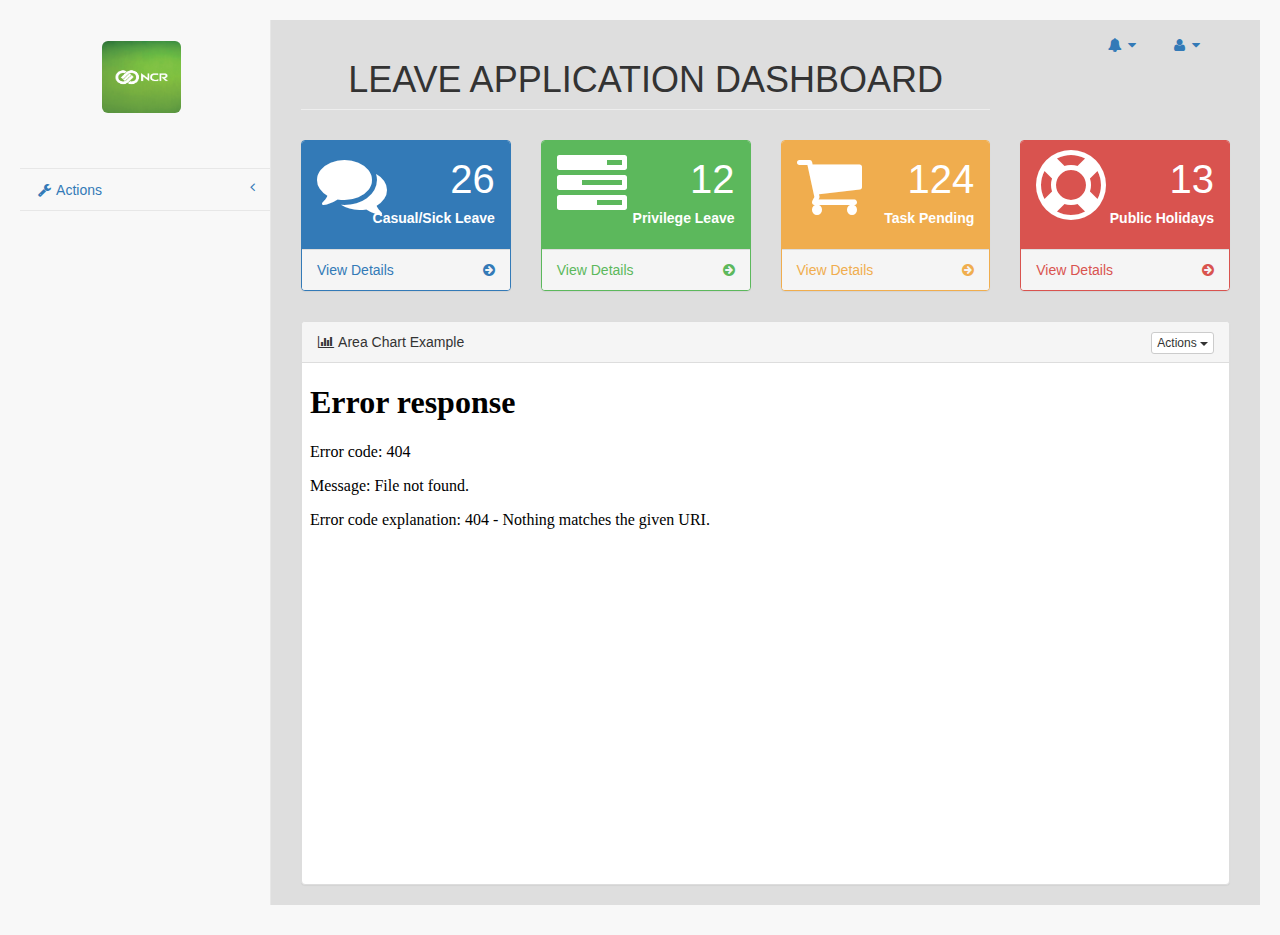
==== commit 3e0952f8: "a" ====
--- a/JSOMApplication/pages/index.html
+++ b/JSOMApplication/pages/index.html
@@ -200,7 +200,13 @@
                                 <a href="#"><i class="fa fa-wrench fa-fw"></i> Actions<span class="fa arrow"></span></a>
                                 <ul class="nav nav-second-level">
                                     <li>
-                                        <a href="forms.html" class="ankit"><i class="fa fa-user fa-fw"></i>Employee </a>
+                                        <a href="Employee_details.html" class="ankit"><i class="fa fa-user fa-fw"></i>
+                                                
+                                                    <span class="pull-left">Employee Details</span>
+                                                    <span class="pull-right"><i class="fa fa-arrow-circle-right"></i></span>
+                                                    <div class="clearfix"></div>
+                                                
+                                            </a>
                                     </li>
                                 </ul>
                                 <!-- /.nav-second-level -->
@@ -372,7 +378,7 @@
                                             </div>
                                         </div>
                                     </div>
-                                    <a href="Approve_reject.html" class="ankit">
+                                    <a href="Approve_reject.aspx" class="ankit">
                                         <div class="panel-footer">
                                             <span class="pull-left">View Details</span>
                                             <span class="pull-right"><i class="fa fa-arrow-circle-right"></i></span>
@@ -394,7 +400,7 @@
                                             </div>
                                         </div>
                                     </div>
-                                    <a href="login.html" class="ankit">
+                                    <a href="Public_holidays.aspx" class="ankit">
                                         <div class="panel-footer">
                                             <span class="pull-left">View Details</span>
                                             <span class="pull-right"><i class="fa fa-arrow-circle-right"></i></span>
@@ -438,7 +444,7 @@
                                 </div>
                                 <!-- /.panel-heading -->
                                 <div class="panel-body embed-responsive embed-responsive-16by9">
-                                    <iframe src="TestCalender.html" class="embed-responsive-item" style="width:1005px;height:794px;"></iframe>
+                                    <iframe src="TestCalender.aspx" class="embed-responsive-item" style="width:1005px;height:794px;"></iframe>
                                 </div>
                                 <!-- /.panel-body -->
                             </div>
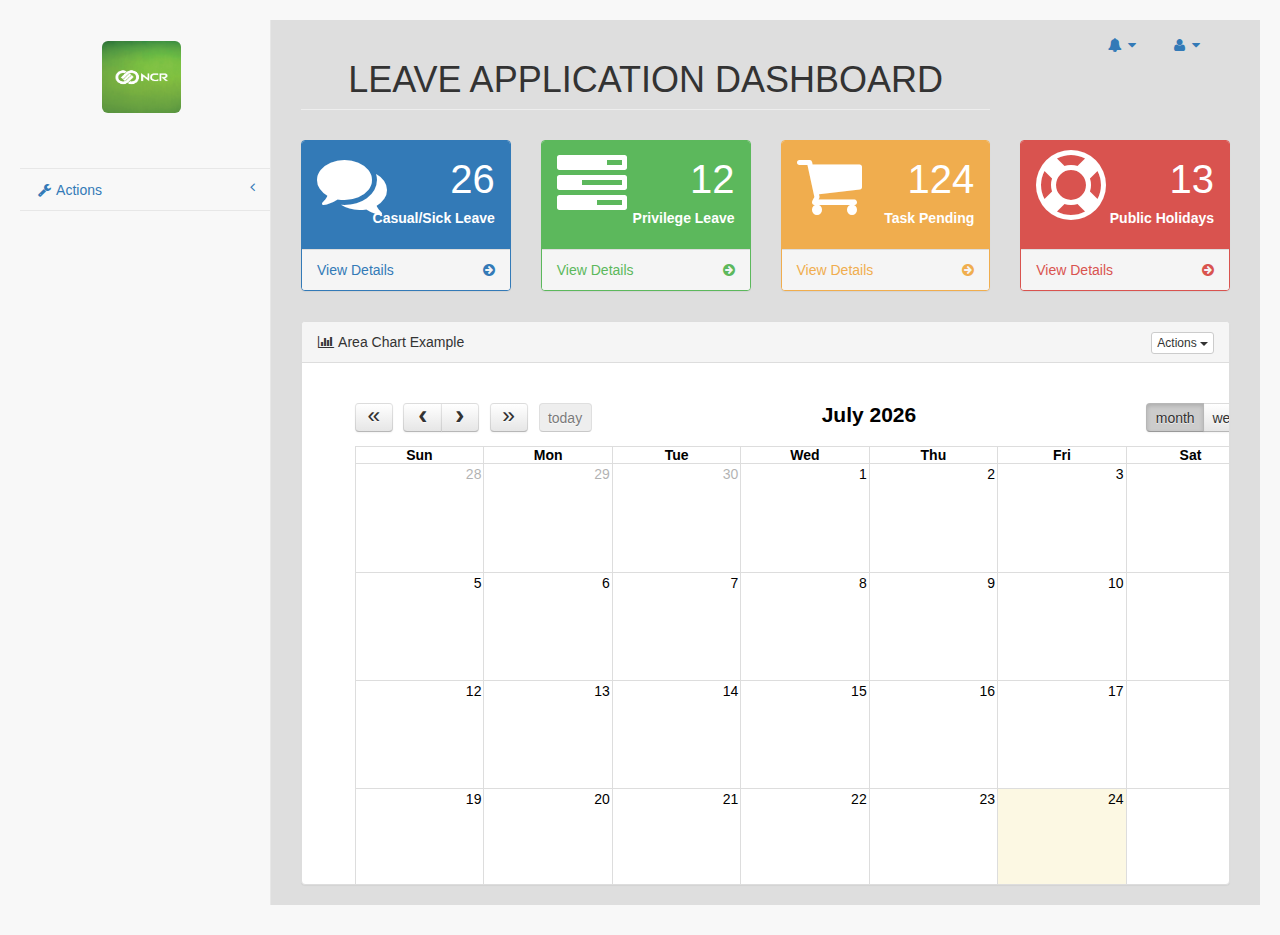
==== commit 7840fce8: "an" ====
--- a/JSOMApplication/pages/index.html
+++ b/JSOMApplication/pages/index.html
@@ -143,7 +143,7 @@
             $(".ankit").on("click", function (event) {
                 event.preventDefault();
                 
-                var iframe = $('<iframe frameborder="0" scrolling="no" marginwidth="0" marginheight="0" width="600" height="600"></iframe>');
+                var iframe = $('<iframe frameborder="0" scrolling="yes" marginwidth="0" marginheight="0" width="600" height="600"></iframe>');
                 var dialog = $("<div></div>").append(iframe).appendTo("body").dialog({
                     autoOpen: false,
                     modal: true,
@@ -378,7 +378,7 @@
                                             </div>
                                         </div>
                                     </div>
-                                    <a href="Approve_reject.aspx" class="ankit">
+                                    <a href="Approve_reject.html" class="ankit">
                                         <div class="panel-footer">
                                             <span class="pull-left">View Details</span>
                                             <span class="pull-right"><i class="fa fa-arrow-circle-right"></i></span>
@@ -444,7 +444,7 @@
                                 </div>
                                 <!-- /.panel-heading -->
                                 <div class="panel-body embed-responsive embed-responsive-16by9">
-                                    <iframe src="TestCalender.aspx" class="embed-responsive-item" style="width:1005px;height:794px;"></iframe>
+                                    <iframe src="TestCalender.html" class="embed-responsive-item" style="width:1005px;height:794px;"></iframe>
                                 </div>
                                 <!-- /.panel-body -->
                             </div>
